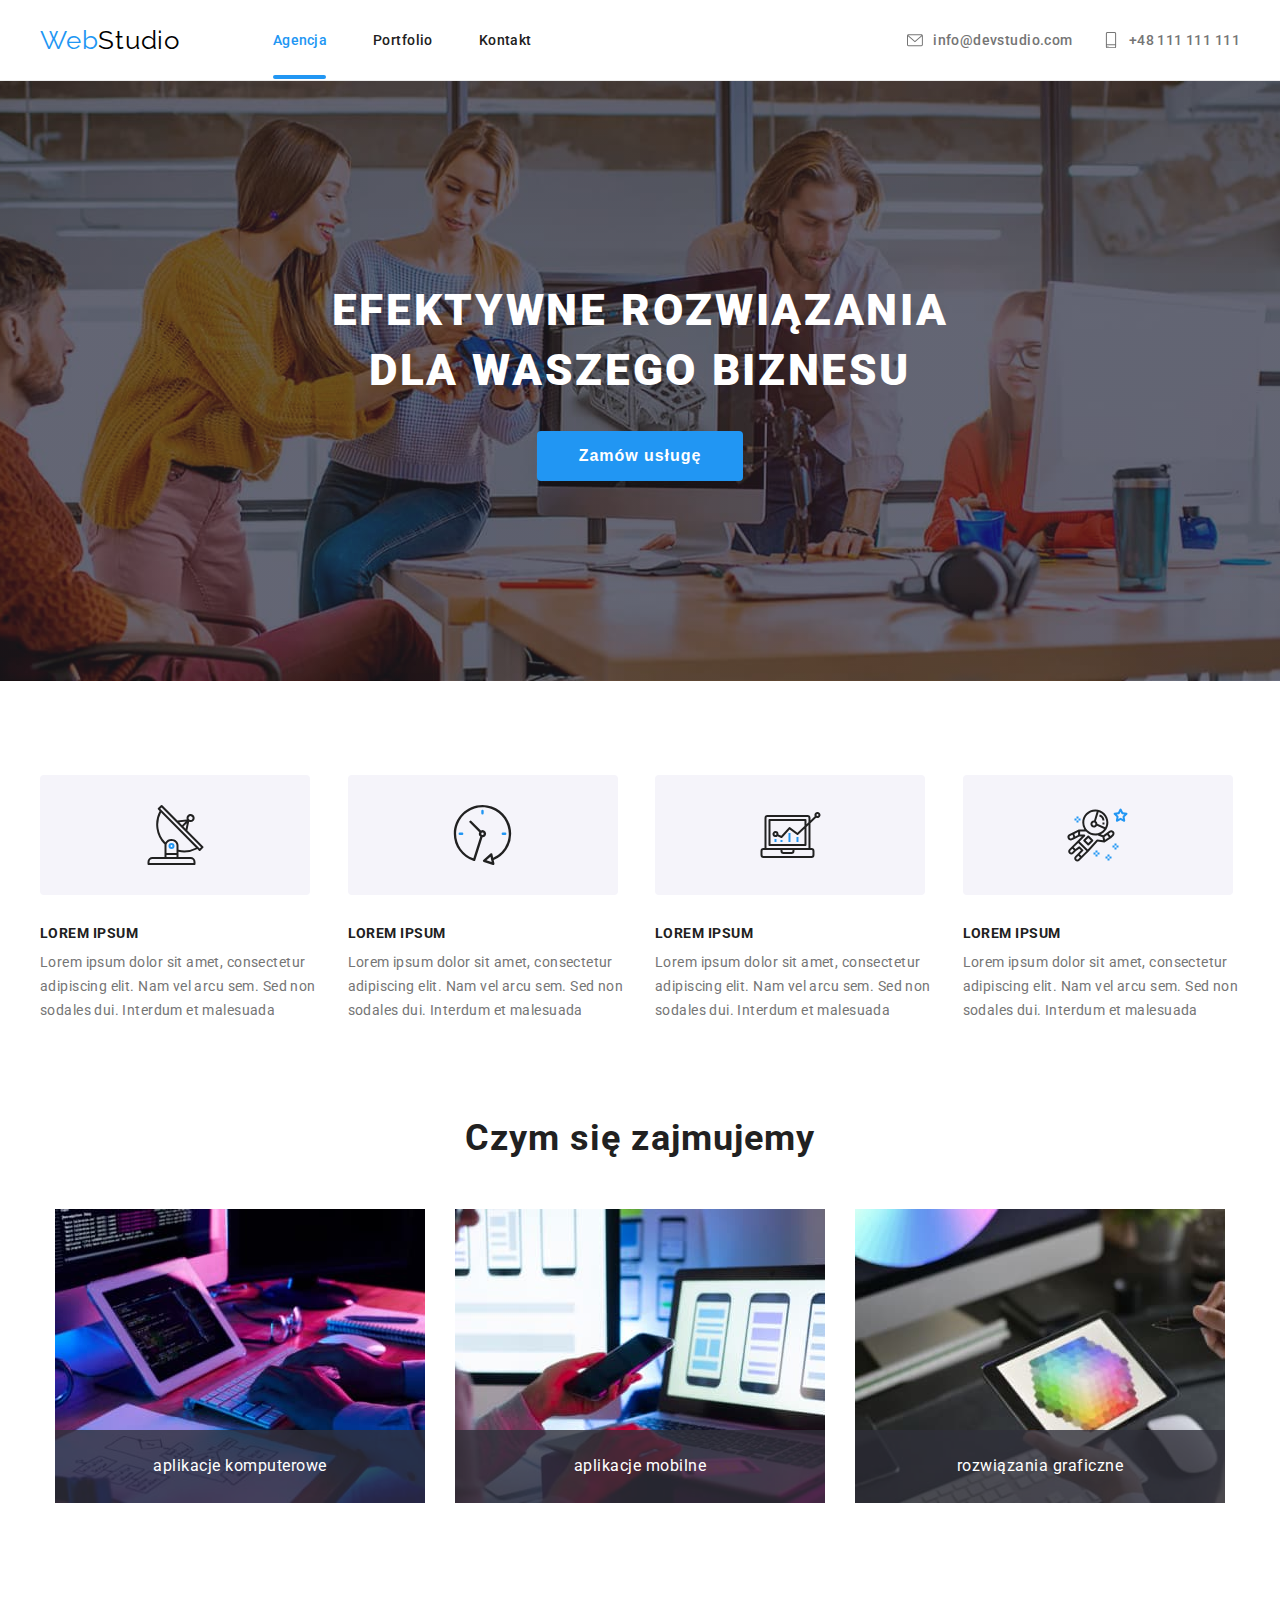
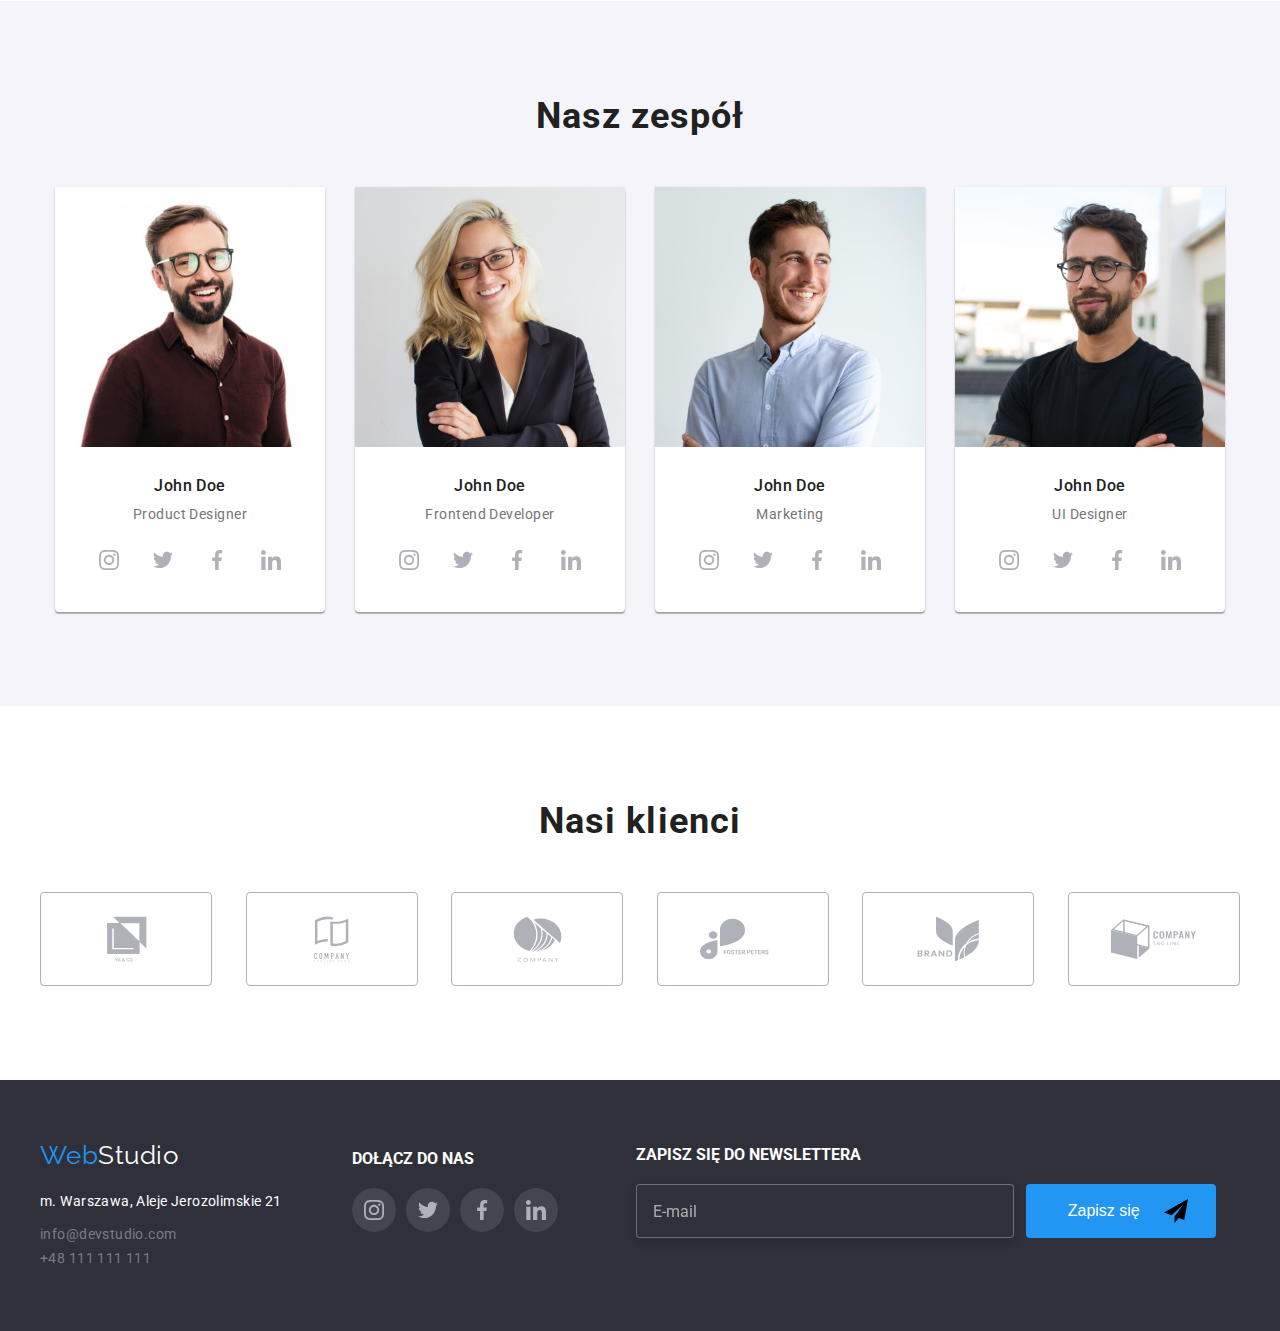
==== index.html @ c921926d "Initial commit" ====
<!DOCTYPE html>
<html lang="en">
  <head>
    <meta charset="UTF-8" />
    <meta http-equiv="X-UA-Compatible" content="IE=edge" />
    <meta name="viewport" content="width=device-width, initial-scale=1.0" />
    <title>hw07-main page</title>
    <link
      rel="stylesheet"
      href="https://cdnjs.cloudflare.com/ajax/libs/modern-normalize/1.1.0/modern-normalize.min.css"
      integrity="sha512-wpPYUAdjBVSE4KJnH1VR1HeZfpl1ub8YT/NKx4PuQ5NmX2tKuGu6U/JRp5y+Y8XG2tV+wKQpNHVUX03MfMFn9Q=="
      crossorigin="anonymous"
      referrerpolicy="no-referrer"
    />
    <link rel="stylesheet" href="./css/styles.css" />
    <link rel="preconnect" href="https://fonts.googleapis.com" />
    <link rel="preconnect" href="https://fonts.gstatic.com" crossorigin />
    <link
      href="https://fonts.googleapis.com/css2?family=Raleway:wght@700&family=Roboto:wght@400;500;700;900&display=swap"
      rel="stylesheet"
    />
  </head>
  <body>
    <header class="page-header">
      <div class="headline container">
        <div class="logo">
          <a class="link-logo" href="./index.html">
            <span class="web">Web</span
            ><span class="studio-header">Studio</span></a
          >
        </div>
        <nav class="menu-nav">
          <ul class="header-nav">
            <li class="item">
              <a class="agency-active" href="agencja">Agencja</a>
            </li>
            <li class="item">
              <a class="portfolio" href="./portfolio.html">Portfolio</a>
            </li>
            <li class="item">
              <a class="contact" href="kontakt">Kontakt</a>
            </li>
          </ul>
        </nav>
        <div class="contacts">
          <ul class="contact-details">
            <li class="contact-header__mail">
              <svg class="contact-icon" width="16" height="12">
                <use href="./images/icons.svg#icon-envelope"></use>
              </svg>
              <a class="mail" href="mailto:info@devstudio.com"
                >info@devstudio.com</a
              >
            </li>
            <li class="contact-header__phone">
              <svg class="contact-icon" width="16" height="12">
                <use href="./images/icons.svg#icon-smartphone"></use>
              </svg>
              <a class="phone" href="tel:+48111111111">+48 111 111 111</a>
            </li>
          </ul>
        </div>
      </div>
    </header>

    <main>
      <section class="main-block">
        <div class="container">
          <h1 class="header-primary">
            EFEKTYWNE ROZWIĄZANIA<br />
            DLA WASZEGO BIZNESU
          </h1>
          <button class="order-button" type="button" data-modal-open>
            Zamów usługę
          </button>
        </div>
      </section>
      <section class="competences">
        <div class="container">
          <ul class="introduction">
            <li>
              <div class="introduction-area">
                <svg class="introduction-icon">
                  <use href="./images/icons.svg#icon-antenna"></use>
                </svg>
              </div>
              <h5 class="header">LOREM IPSUM</h5>
              <p class="description">
                Lorem ipsum dolor sit amet, consectetur adipiscing elit. Nam vel
                arcu sem. Sed non sodales dui. Interdum et malesuada
              </p>
            </li>
            <li>
              <div class="introduction-area">
                <svg class="introduction-icon">
                  <use href="./images/icons.svg#icon-clock"></use>
                </svg>
              </div>
              <h5 class="header">LOREM IPSUM</h5>
              <p class="description">
                Lorem ipsum dolor sit amet, consectetur adipiscing elit. Nam vel
                arcu sem. Sed non sodales dui. Interdum et malesuada
              </p>
            </li>
            <li>
              <div class="introduction-area">
                <svg class="introduction-icon">
                  <use href="./images/icons.svg#icon-diagram"></use>
                </svg>
              </div>
              <h5 class="header">LOREM IPSUM</h5>
              <p class="description">
                Lorem ipsum dolor sit amet, consectetur adipiscing elit. Nam vel
                arcu sem. Sed non sodales dui. Interdum et malesuada
              </p>
            </li>
            <li>
              <div class="introduction-area">
                <svg class="introduction-icon">
                  <use href="./images/icons.svg#icon-astronaut"></use>
                </svg>
              </div>
              <h5 class="header">LOREM IPSUM</h5>
              <p class="description">
                Lorem ipsum dolor sit amet, consectetur adipiscing elit. Nam vel
                arcu sem. Sed non sodales dui. Interdum et malesuada
              </p>
            </li>
          </ul>
        </div>
      </section>
      <section class="work">
        <div class="container">
          <h2 class="header-secondary">Czym się zajmujemy</h2>
          <ul class="work-images">
            <li class="work-card">
              <img
                src="images/designer-work1.jpg"
                width="370"
                height="294"
                alt="Programista pracujący przy swoim biurku"
              />
              <div class="work-label">
                <p class="work-label__text">aplikacje komputerowe</p>
              </div>
            </li>
            <li class="work-card">
              <img
                src="images/designer-work2.jpg"
                width="370"
                height="294"
                alt="Projektant tworzący aplikację mobilną na smartfona"
              />
              <div class="work-label">
                <p class="work-label__text">aplikacje mobilne</p>
              </div>
            </li>
            <li class="work-card">
              <img
                src="images/designer-work3.jpg"
                width="370"
                height="294"
                alt="Twórca projektujący stronę internetową, trzymający w ręku tablet graficzny z wyborem kolorów"
              />
              <div class="work-label">
                <p class="work-label__text">rozwiązania graficzne</p>
              </div>
            </li>
          </ul>
        </div>
      </section>

      <section class="team">
        <div class="container">
          <h2 class="header-secondary">Nasz zespół</h2>
          <ul class="team-review">
            <li class="team-list">
              <img
                class="team-image"
                src="images/team-product-designer1.jpg"
                width="270"
                height="260"
                alt="Uśmiechnięty mężczyzna"
              />
              <div class="team-name">
                <h4 class="desinger-name">John Doe</h4>
                <p class="job-name">Product Designer</p>
                <ul class="team-icons">
                  <li class="team-icon">
                    <a class="team-icon__link" href="#" target="_blank">
                      <svg class="team-icon__item" width="20" height="20">
                        <use href="./images/icons.svg#icon-instagram"></use>
                      </svg>
                    </a>
                  </li>
                  <li class="team-icon">
                    <a class="team-icon__link" href="#" target="_blank">
                      <svg class="team-icon__item" width="20" height="20">
                        <use href="./images/icons.svg#icon-twitter"></use>
                      </svg>
                    </a>
                  </li>
                  <li class="team-icon">
                    <a class="team-icon__link" href="#" target="_blank">
                      <svg class="team-icon__item" width="20" height="20">
                        <use href="./images/icons.svg#icon-facebook"></use>
                      </svg>
                    </a>
                  </li>
                  <li class="team-icon">
                    <a class="team-icon__link" href="#" target="_blank">
                      <svg class="team-icon__item" width="20" height="20">
                        <use href="./images/icons.svg#icon-linkedin"></use>
                      </svg>
                    </a>
                  </li>
                </ul>
              </div>
            </li>
            <li class="team-list">
              <img
                class="team-image"
                src="images/team-product-designer2.jpg"
                width="270"
                height="260"
                alt="Uśmiechnięta kobieta"
              />
              <div class="team-name">
                <h4 class="desinger-name">John Doe</h4>
                <p class="job-name">Frontend Developer</p>
                <ul class="team-icons">
                  <li class="team-icon">
                    <a class="team-icon__link" href="#" target="_blank">
                      <svg class="team-icon__item" width="20" height="20">
                        <use href="./images/icons.svg#icon-instagram"></use>
                      </svg>
                    </a>
                  </li>
                  <li class="team-icon">
                    <a class="team-icon__link" href="#" target="_blank">
                      <svg class="team-icon__item" width="20" height="20">
                        <use href="./images/icons.svg#icon-twitter"></use>
                      </svg>
                    </a>
                  </li>
                  <li class="team-icon">
                    <a class="team-icon__link" href="#" target="_blank">
                      <svg class="team-icon__item" width="20" height="20">
                        <use href="./images/icons.svg#icon-facebook"></use>
                      </svg>
                    </a>
                  </li>
                  <li class="team-icon">
                    <a class="team-icon__link" href="#" target="_blank">
                      <svg class="team-icon__item" width="20" height="20">
                        <use href="./images/icons.svg#icon-linkedin"></use>
                      </svg>
                    </a>
                  </li>
                </ul>
              </div>
            </li>
            <li class="team-list">
              <img
                class="team-image"
                src="images/team-product-designer3.jpg"
                width="270"
                height="260"
                alt="Uśmiechnięty mężczyzna patrzący w bok"
              />
              <div class="team-name">
                <h4 class="desinger-name">John Doe</h4>
                <p class="job-name">Marketing</p>
                <ul class="team-icons">
                  <li class="team-icon">
                    <a class="team-icon__link" href="#" target="_blank">
                      <svg class="team-icon__item" width="20" height="20">
                        <use href="./images/icons.svg#icon-instagram"></use>
                      </svg>
                    </a>
                  </li>
                  <li class="team-icon">
                    <a class="team-icon__link" href="#" target="_blank">
                      <svg class="team-icon__item" width="20" height="20">
                        <use href="./images/icons.svg#icon-twitter"></use>
                      </svg>
                    </a>
                  </li>
                  <li class="team-icon">
                    <a class="team-icon__link" href="#" target="_blank">
                      <svg class="team-icon__item" width="20" height="20">
                        <use href="./images/icons.svg#icon-facebook"></use>
                      </svg>
                    </a>
                  </li>
                  <li class="team-icon">
                    <a class="team-icon__link" href="#" target="_blank">
                      <svg class="team-icon__item" width="20" height="20">
                        <use href="./images/icons.svg#icon-linkedin"></use>
                      </svg>
                    </a>
                  </li>
                </ul>
              </div>
            </li>
            <li class="team-list">
              <img
                class="team-image"
                src="images/team-product-designer4.jpg"
                width="270"
                height="260"
                alt="Mężczyzna z lekkim grymasem uśmiechu"
              />
              <div class="team-name">
                <h4 class="desinger-name">John Doe</h4>
                <p class="job-name">UI Designer</p>
                <ul class="team-icons">
                  <li class="team-icon">
                    <a class="team-icon__link" href="#" target="_blank">
                      <svg class="team-icon__item" width="20" height="20">
                        <use href="./images/icons.svg#icon-instagram"></use>
                      </svg>
                    </a>
                  </li>
                  <li class="team-icon">
                    <a class="team-icon__link" href="#" target="_blank">
                      <svg class="team-icon__item" width="20" height="20">
                        <use href="./images/icons.svg#icon-twitter"></use>
                      </svg>
                    </a>
                  </li>
                  <li class="team-icon">
                    <a class="team-icon__link" href="#" target="_blank">
                      <svg class="team-icon__item" width="20" height="20">
                        <use href="./images/icons.svg#icon-facebook"></use>
                      </svg>
                    </a>
                  </li>
                  <li class="team-icon">
                    <a class="team-icon__link" href="#" target="_blank">
                      <svg class="team-icon__item" width="20" height="20">
                        <use href="./images/icons.svg#icon-linkedin"></use>
                      </svg>
                    </a>
                  </li>
                </ul>
              </div>
            </li>
          </ul>
        </div>
      </section>
      <!--our customers-->
      <section class="customers">
        <div class="container">
          <h2 class="header-secondary">Nasi klienci</h2>
          <ul class="customers-list">
            <li class="customers-item">
              <a class="customers-logo" href="#">
                <svg class="customers-icon">
                  <use href="./images/icons.svg#icon-logo-yaco"></use>
                </svg>
              </a>
            </li>
            <li class="customers-item">
              <a class="customers-logo" href="#">
                <svg class="customers-icon">
                  <use href="./images/icons.svg#icon-logo-company"></use>
                </svg>
              </a>
            </li>
            <li class="customers-item">
              <a class="customers-logo" href="#">
                <svg class="customers-icon">
                  <use href="./images/icons.svg#icon-logo-company2"></use>
                </svg>
              </a>
            </li>
            <li class="customers-item">
              <a class="customers-logo" href="#">
                <svg class="customers-icon">
                  <use href="./images/icons.svg#icon-logo-foster-peters"></use>
                </svg>
              </a>
            </li>
            <li class="customers-item">
              <a class="customers-logo" href="#">
                <svg class="customers-icon">
                  <use href="./images/icons.svg#icon-logo-brand"></use>
                </svg>
              </a>
            </li>
            <li class="customers-item">
              <a class="customers-logo" href="#">
                <svg class="customers-icon">
                  <use
                    href="./images/icons.svg#icon-logo-company-tagline"
                  ></use>
                </svg>
              </a>
            </li>
          </ul>
        </div>
      </section>
    </main>

    <footer>
      <div class="footer-block">
        <div class="footer-contact container">
          <div class="footer-info">
            <a class="link-logo" href="index.html">
              <span class="web">Web</span
              ><span class="studio-footer">Studio</span>
            </a>
            <address>
              <p class="address-street">m. Warszawa, Aleje Jerozolimskie 21</p>
              <ul class="address-footer">
                <li>
                  <a class="address-mail" href="mailto:info@devstudio.com"
                    >info@devstudio.com</a
                  >
                </li>
                <li>
                  <a class="address-phone" href="tel:+48111111111"
                    >+48 111 111 111</a
                  >
                </li>
              </ul>
            </address>
          </div>
          <div class="footer-media">
            <h4 class="footer-media__title">dołącz do nas</h4>
            <ul class="footer-icons">
              <li class="footer-icon">
                <a class="footer-icon__link" href="#" target="_blank">
                  <svg class="footer-icon__item" width="20" height="20">
                    <use href="./images/icons.svg#icon-instagram"></use>
                  </svg>
                </a>
              </li>
              <li class="footer-icon">
                <a class="footer-icon__link" href="#" target="_blank">
                  <svg class="footer-icon__item" width="20" height="20">
                    <use href="./images/icons.svg#icon-twitter"></use>
                  </svg>
                </a>
              </li>
              <li class="footer-icon">
                <a class="footer-icon__link" href="#" target="_blank">
                  <svg class="footer-icon__item" width="20" height="20">
                    <use href="./images/icons.svg#icon-facebook"></use>
                  </svg>
                </a>
              </li>
              <li class="footer-icon">
                <a class="footer-icon__link" href="#" target="_blank">
                  <svg class="footer-icon__item" width="20" height="20">
                    <use href="./images/icons.svg#icon-linkedin"></use>
                  </svg>
                </a>
              </li>
            </ul>
          </div>
          <div class="footer-news">
            <h4 class="footer-news__title">zapisz się do newslettera</h4>
            <form class="footer-news__form" method="GET" name="signupForm">
              <!-- <label> -->
              <input
                class="footer-news__input"
                type="email"
                name="email"
                placeholder="E-mail"
              />
              <!-- </label> -->
              <button class="footer-button" type="submit">
                Zapisz się
                <svg class="footer-send__icon" width="24" height="24">
                  <use href="./images/icons.svg#icon-send"></use>
                </svg>
              </button>
            </form>
          </div>
        </div>
      </div>
    </footer>
    <div class="backdrop is-hidden" data-modal>
      <div class="modal">
        <h4 class="modal-title">Zostaw swoje dane w formularzu poniżej</h4>
        <button class="close-window" type="button" data-modal-close>
          <svg width="17" height="17">
            <use href="./images/icons.svg#icon-close"></use>
          </svg>
        </button> 
        <form class="modal-form" method="GET" name="contactForm">
          <ul class="modal-windows">
            <li class="modal-window">
              <label class="modal-label" for="user-name">Imię</label>
              <input
                class="modal-input"
                type="text"
                name="username"
                id="user-name"
              />
              <svg class="modal-icon" width="18" height="18">
                <use href="./images/icons.svg#icon-person-black"></use>
              </svg>
            </li>

            <li class="modal-window">
              <label class="modal-label" for="user-phone">Telefon</label>
              <input
                class="modal-input"
                type="phone"
                name="phone"
                id="user-phone"
              />
              <svg class="modal-icon" width="18" height="18">
                <use href="./images/icons.svg#icon-phone-black"></use>
              </svg>
            </li>

            <li class="modal-window">
              <label class="modal-label" for="user-email">Email</label>
              <input
                class="modal-input"
                type="email"
                name="email"
                id="user-email"
              />
              <svg class="modal-icon" width="18" height="18">
                <use href="./images/icons.svg#icon-email-black"></use>
              </svg>
            </li>

            <li class="modal-window">
              <label class="modal-label" for="user-feedback">Komentarz</label>
              <textarea
              class="modal-textarea"
                name="feedback"
                placeholder="Wprowadź tekst"
              ></textarea>
            </li>
            <li class="modal-window">
              <label class="modal-label__choice" for="confirm">Oświadczam iż akceptuję
                <a class="modal-label__link" href="#" target="_blank">Regulamin</a>
                i <a class="modal-label__link" href="#" target="_blank">Politykę prywatności</a>
              <svg class="modal-icon" width="11" height="8">
               <use href="./images/icons.svg#icon-checkbox"></use>
             </svg>
             <input
               class="modal-input__choice"
               type="checkbox"
               name="confirm"
               id="confirm"
               value="accepted"
             />
              </label>
            </li>
          </ul>
            <button class="modal-button" type="submit">Wyślij</button>
        </form>
      </div>
    </div>
    <script src="./js/modal.js"></script>
  </body>
</html>
---- css/styles.css ----
:root {
  --primary-color: #757575;
  --secondary-color: #212121;
  --blue-font-color: #2196f3;
  --white-joint-color: #ffffff;
  --footer-color: #ffffff60;
  --footer-icon: #ffffff10;
  --black-font-color: #000;
  --buttons-portfolio-color: #ffffff25;
  --background-block-color: #2f303a;
  --background-team-color: #f5f4fa;
  --border-header-color: #ececec;
  --border-card-color: #eeeeee;
  --area-color: #f5f4fa;
  --customers-color: #afb1b8;
}

body {
  font-family: "Roboto", sans-serif;
  margin: 0 auto;
}
body,
.mail,
.phone {
  color: var(--primary-color);
}
.agency,
.portfolio,
.contact {
  color: var(--secondary-color);
}

.agency-active {
  color: var(--blue-font-color);
  text-decoration: none;
}

.portfolio-active {
  color: var(--blue-font-color);
  text-decoration: none;
}

.agency:hover,
.agency:focus,
.portfolio:hover,
.portfolio:focus,
.contact:hover,
.contact:focus,
.mail:hover,
.mail:focus,
.phone:hover,
.phone:focus,
.address-mail:hover,
.address-mail:focus,
.address-phone:hover,
.address-phone:focus {
  color: var(--blue-font-color);
  transition: color 250ms cubic-bezier(0.4, 0, 0.2, 1);
}

.mail,
.phone,
.agency,
.portfolio,
.contact,
.address-mail,
.address-phone,
.link-logo {
  text-decoration: none;
  letter-spacing: 0.03em;
}
.address-mail,
.address-phone {
  color: var(--footer-color);
}
.address-mail {
  margin-bottom: 9px;
}
.header-primary {
  font-weight: 900;
  font-size: 44px;
  line-height: 1.36;
  text-align: center;
  margin-bottom: 30px;
  letter-spacing: 0.06em;
  color: var(--white-joint-color);
}
.header-secondary {
  font-weight: 700;
  font-size: 36px;
  line-height: 1.17;
  text-align: center;
  margin-bottom: 50px;
  letter-spacing: 0.03em;
  color: var(--secondary-color);
}
.header {
  font-weight: 700;
  font-size: 14px;
  line-height: 1.17;
  list-style: none;
  color: var(--secondary-color);
}
.web {
  font-family: "Raleway", sans-serif;
  font-size: 26px;
  letter-spacing: 0.03em;
  color: var(--blue-font-color);
}
.studio-header {
  font-family: "Raleway", sans-serif;
  font-size: 26px;
  letter-spacing: 0.03em;
  color: var(--black-font-color);
}
.studio-footer {
  font-family: "Raleway", sans-serif;
  font-size: 26px;
  color: var(--white-joint-color);
}
.header-nav {
  display: flex;
  align-items: center;
  font-weight: 500;
  font-size: 14px;
  letter-spacing: 0.02em;
  line-height: 1.17;
  list-style: none;
}
.contact-details {
  font-weight: 500;
  font-size: 14px;
  letter-spacing: 0.02em;
  line-height: 1.17;
  list-style: none;
}
.description {
  font-size: 14px;
  line-height: 1.71;
  letter-spacing: 0.03em;
}
.job-name {
  font-size: 14px;
  line-height: 1.17;
}
.project-name {
  font-size: 16px;
  line-height: 1.87;
  letter-spacing: 0.03em;
}
.project-title {
  font-weight: 700;
  font-size: 18px;
  line-height: 2;
  letter-spacing: 0.06em;
  margin-bottom: 4px;
  color: var(--secondary-color);
}
.desinger-name {
  font-weight: 500;
  font-size: 16px;
  line-height: 1.17;
  color: var(--secondary-color);
}
.main-block {
  display: flex;
  text-align: center;
  padding: 200px 0;
  background-color: var(--background-block-color);
  background-image: linear-gradient(
      rgba(47, 48, 58, 0.4) 0%,
      rgba(47, 48, 58, 0.4) 50%
    ),
    url(../images/designers-in-the-office.jpg);
  background-position: center;
  background-size: cover;
  background-repeat: no-repeat;
  max-width: 1600px;
  margin: 0 auto;
}
.footer-block {
  padding-top: 60px;
  padding-bottom: 60px;
  background-color: var(--background-block-color);
}
.address-footer {
  font-style: normal;
  font-size: 14px;
  line-height: 1.71;
  letter-spacing: 0.03em;
  text-align: left;
  list-style: none;
}
.address-street {
  font-style: normal;
  font-size: 14px;
  line-height: 1.71;
  text-align: left;
  margin-top: 20px;
  margin-bottom: 9px;
  letter-spacing: 0.03em;
  color: var(--white-joint-color);
}
.order-button {
  background-color: var(--blue-font-color);
  color: var(--white-joint-color);
  cursor: pointer;
  font-weight: 700;
  font-size: 16px;
  line-height: 1.87;
  letter-spacing: 0.06em;
  border: 0;
  border-radius: 4px;
  padding: 10px 41.5px;
}
.switch {
  letter-spacing: 0.03em;
  border: 0;
  border-radius: 4px;
  padding: 6px 22px;
  color: var(--buttons-portfolio-color);
  cursor: pointer;
}
.switch:hover {
  background-color: var(--blue-font-color);
  color: var(--white-joint-color);
  box-shadow: 0px 1px 3px rgba(0, 0, 0, 0.12), 0px 1px 1px rgba(0, 0, 0, 0.14),
    0px 2px 1px rgba(0, 0, 0, 0.2);
  border-radius: 0px 0px 4px 4px;
  transition: background-color 250ms cubic-bezier(0.4, 0, 0.2, 1),
    color 250ms cubic-bezier(0.4, 0, 0.2, 1),
    box-shadow 250ms cubic-bezier(0.4, 0, 0.2, 1);
}
.switch {
  font-family: "Roboto", sans-serif;
  color: var(--secondary-color);
  font-weight: 500;
  font-size: 16px;
  line-height: 1.62;
  text-align: center;
  border: 0;
}
.buttons-list {
  list-style: none;
  display: flex;
  gap: 8px;
}
ul {
  list-style: none;
  margin: 0;
  padding: 0;
}
.introduction {
  display: flex;
  padding: 0;
  margin: 0;
  list-style: none;
  letter-spacing: 0.03em;
  gap: 30px;
}
.container {
  max-width: 1200px;
  margin: 0 auto;
  align-items: center;
}

.main__container {
  max-width: 1200px;
  align-items: center;
  margin: 0 auto;
}

p,
h1,
h2,
h3,
h4,
h5 {
  margin: 0;
  padding: 0;
}

.contact-details {
  display: flex;
  margin: 0;
  padding: 0;
}
.menu-nav .item:not(:last-child) {
  margin-right: 46px;
}

.contacts .item:not(:last-child) {
  margin-right: 30px;
}

.page-header {
  height: 80px;
  border-bottom: 1px solid;
  border-color: var(--border-header-color);
}

.menu-nav {
  display: flex;
  flex: 1;
  align-items: center;
  margin-left: 93px;
}

.contacts {
  display: flex;
}

section {
  padding: 94px 0;
}

.work-images {
  display: flex;
  justify-content: center;
  gap: 30px;
}

.team-review {
  display: flex;
  justify-content: center;
  letter-spacing: 0.03em;
  gap: 30px;
}

.team-list {
  text-align: center;
  box-shadow: 0px 1px 3px rgba(0, 0, 0, 0.12), 0px 1px 1px rgba(0, 0, 0, 0.14),
    0px 2px 1px rgba(0, 0, 0, 0.2);
  border-radius: 0px 0px 4px 4px;
  background-color: var(--white-joint-color);
}

.headline {
  display: flex;
  justify-content: space-between;
  align-items: center;
  height: 100%;
}
.team {
  background-color: var(--background-team-color);
}
.team-name {
  padding: 30px 0;
}

.desinger-name {
  margin-bottom: 10px;
}

.competences {
  padding-bottom: 0;
}

.header {
  margin-bottom: 10px;
}

.team-image {
  display: block;
}

.main-buttons {
  display: flex;
  padding-bottom: 0;
}

.cards-set {
  display: flex;
  flex-wrap: wrap;
  justify-content: center;
  gap: 30px;
}

.card-range {
  position: relative;
  overflow: hidden;
  background-color: var(--white-joint-color);
}

.card-range:hover,
.card-range:focus {
  box-shadow: 0px 1px 3px rgba(0, 0, 0, 0.12), 0px 1px 1px rgba(0, 0, 0, 0.14),
    0px 2px 1px rgba(0, 0, 0, 0.2);
  border-radius: 0px 0px 4px 4px;
  cursor: pointer;
  transition: box-shadow 250ms cubic-bezier(0.4, 0, 0.2, 1);
}

.card-image {
  display: block;
}

.cards {
  padding-top: 50px;
}

.card-item {
  border-left: 1px solid;
  border-bottom: 1px solid;
  border-right: 1px solid;
  padding: 20px 24px 20px 24px;
  border-color: var(--border-card-color);
  background-color: var(--white-joint-color);
  position: relative;
  overflow: hidden;
}

.contact-icon {
  display: flex;
  margin-right: 10px;
  height: 100%;
}
.contact-header__mail:hover,
.contact-header__mail:focus,
.contact-header__phone:hover,
.contact-header__phone:focus {
  --color3: var(--blue-font-color);
  fill: var(--color3);
  cursor: pointer;
  transition: fill 250ms cubic-bezier(0.4, 0, 0.2, 1);
}

.contact-header__mail:hover > .mail,
.contact-header__mail:focus > .mail,
.contact-header__phone:hover > .phone,
.contact-header__phone:focus > .phone {
  color: var(--blue-font-color);
  transition: color 250ms cubic-bezier(0.4, 0, 0.2, 1);
}

.contact-header__mail > .contact-icon:hover {
  --color3: var(--blue-font-color);
  fill: var(--color3);
  transition: fill 250ms cubic-bezier(0.4, 0, 0.2, 1);
}

.contact-header__mail {
  display: flex;
  margin-right: 30px;
  height: 100%;
}

.contact-header__phone {
  display: flex;
  margin-right: 0;
  height: 100%;
}

.contact-details .item:not(:last-child) {
  margin-right: 30px;
}

.team-icons {
  display: flex;
  justify-content: center;
  margin-top: 16px;
}

.team-icon:not(:last-child) {
  margin-right: 10px;
}

.team-icon__link {
  width: 44px;
  height: 44px;
  display: flex;
  justify-content: center;
  align-items: center;
  transition: fill 250ms;
  transition: background-color 250ms;
  transition-timing-function: cubic-bezier(0.4, 0, 0.2, 1);
  border-radius: 50%;
}

.team-icon__link:hover,
.team-icon__link:focus {
  background-color: var(--blue-font-color);
  --color5: var(--white-joint-color);
  fill: var(--color5);
  transition: fill 250ms;
  transition: background-color 250ms;
  transition-timing-function: cubic-bezier(0.4, 0, 0.2, 1);
}

/* footer */

.footer-icons {
  display: flex;
  margin-bottom: 30px;
}

.footer-icon:not(:last-child) {
  margin-right: 10px;
}

.footer-icon__link {
  width: 44px;
  height: 44px;
  display: flex;
  justify-content: center;
  align-items: center;
  transition: fill 2250ms;
  transition: background-color 250ms;
  transition-timing-function: cubic-bezier(0.4, 0, 0.2, 1);
  border-radius: 50%;
  background: rgba(255, 255, 255, 0.1);
}

.footer-icon__link:hover,
.footer-icon__link:focus {
  background-color: var(--blue-font-color);
  --color5: var(--white-joint-color);
  fill: var(--color5);
  transition: background-color 250ms;
  transition-timing-function: cubic-bezier(0.4, 0, 0.2, 1);
}

.footer-media {
  display: flex;
  margin-left: 70px;
  flex-direction: column;
}

.footer-contact {
  display: flex;
}

.footer-media__title {
  color: var(--white-joint-color);
  text-transform: uppercase;
  margin-bottom: 20px;
}

.footer-info {
  display: inline-block;
}

.footer-news {
  display: flex;
  margin-left: 78px;
  margin-bottom: 20px;
  flex-direction: column;
}

.footer-news__title {
  color: var(--white-joint-color);
  text-transform: uppercase;
  margin-bottom: 20px;
}

.footer-button {
  display: inline-flex;
  align-items: center;
  padding: 10px 28px 10px 42px;
  margin-left: 12px;
  background-color: var(--blue-font-color);
  border-radius: 4px;
  border: 0;
  color: var(--white-joint-color);
  font-size: 16px;
  line-height: 1.87;
  cursor: pointer;
}

.footer-send__icon {
  margin-left: 24px;
}

.footer-news__input {
  width: 358px;
  height: 50px;
  padding-left: 16px;
  border-radius: 4px;
  border: 1px solid rgba(255, 255, 255, 0.3);
  background-color: var(--background-block-color);
  color: rgba(255, 255, 255, 0.6);
  filter: drop-shadow(0px 4px 4px rgba(0, 0, 0, 0.15));
}

.footer-news__input::placeholder {
  color: rgba(255, 255, 255, 0.6);
  font-size: 16px;
  line-height: 1.25;
  background-color: var(--bg-footer);
}

.footer-news__form {
  display: flex;
  margin-bottom: 8px;
}

.introduction-area {
  width: 270px;
  height: 120px;
  background-color: var(--area-color);
  border-radius: 4px;
  margin-bottom: 30px;
  margin-right: 0;
  position: relative;
}

.introduction-icon {
  display: block;
  height: 50%;
  width: 50%;
  position: absolute;
  top: 0;
  right: 0;
  bottom: 0;
  left: 0;
  margin: auto;
}

.customers-logo {
  display: flex;
  height: 92px;
  width: 170px;
  --color: var(--customers-color);
  fill: var(--color);
  border: 1px solid #afb1b8;
  border-radius: 4px;
  transition: 250ms;
  transition-timing-function: cubic-bezier(0.4, 0, 0.2, 1);
}

.customers-logo:hover,
.customers-logo:focus {
  border: 1px solid;
  border-color: var(--blue-font-color);
  cursor: pointer;
  --color: var(--blue-font-color);
  transition: 250ms;
  transition-timing-function: cubic-bezier(0.4, 0, 0.2, 1);
}

.customers-icon {
  width: 50%;
  height: 50%;
  position: relative;
  top: 0;
  right: 0;
  bottom: 0;
  left: 0;
  margin: auto;
}

.customers-list {
  display: flex;
  justify-content: space-between;
  margin: 0;
  padding: 0;
  list-style-type: none;
}

.modal {
  top: 50%;
  left: 50%;
  width: 528px;
  height: 581px;
  background-color: var(--white-joint-color);
  position: absolute;
  transition-property: visibility, opacity, transform;
  transform: translateX(-50%) translateY(-50%);
  opacity: 1;
  /* visibility: visible; */
  display: block;
  box-shadow: 0px 1px 3px rgba(0, 0, 0, 0.12), 0px 1px 1px rgba(0, 0, 0, 0.14),
    0px 2px 1px rgba(0, 0, 0, 0.2);
  border-radius: 4px;
  transition: opacity 250ms cubic-bezier(0.4, 0, 0.2, 1),
    visibility 250ms cubic-bezier(0.4, 0, 0.2, 1);
}

.is-hidden {
  pointer-events: none;
  visibility: hidden;
  opacity: 0;
}
.close-window {
  position: absolute;
  top: 8px;
  right: 8px;
  width: 30px;
  height: 30px;
  background-color: var(--white-joint-color);
  border: 1px solid rgba(0, 0, 0, 0.1);
  border-radius: 50%;
  cursor: pointer;
  display: flex;
  justify-content: center;
  align-items: center;
}

.backdrop {
  position: fixed;
  left: 0;
  top: 0;
  display: flex;
  width: 100%;
  height: 100%;
  background-color: rgba(0, 0, 0, 0.2);
  transition-duration: 500ms;
}

.modal-title {
  color: var(--black-font-color);
  font-size: 20px;
  line-height: 1.17;
  text-align: center;
  letter-spacing: 0.03em;
  margin-top: 40px;
  margin-bottom: 12px;
}

.modal-form {
  margin: 0 40px;
}

input,
textarea {
  font-family: inherit;
  font-size: inherit;
}

.modal-label {
  font-size: 12px;
  line-height: 1.17;

  margin-bottom: 4px;
}

.modal-input {
  height: 40px;
  padding-left: 40px;
  border: 1px solid rgba(33, 33, 33, 0.2);
  border-radius: 4px;
  margin-bottom: 10px;
}

.modal-textarea {
  height: 120px;
  resize: none;
  margin-bottom: 20px;
  padding: 12px 16px;
  --color-border: rgba(33, 33, 33, 0.2);
  border-radius: 4px;
  border: 1px solid var(--color-border);
}

.modal-textarea::placeholder {
  --color: rgba(117, 117, 117, 0.5);
  color: var(--color);
  font-size: 12px;
  line-height: 1.17;
}

.modal-label__choice::before {
  display: block;
  content: "";
  width: 16px;
  height: 15px;
  border: 2px solid var(--secondary-color);
  border-radius: 2px;
  position: absolute;
  left: -20px;

  cursor: pointer;
}

.modal-label__choice {
  position: relative;
  cursor: pointer;
  font-family: var(--primary-fonts);
  color: var(--primary-color);
  letter-spacing: 0.03em;
  font-size: 14px;
  margin-left: 7px;
}

.modal-input__choice:checked + .modal-label__choice::before {
  background-color: var(--blue-font-color);
  border-color: var(--blue-font-color);
}

.modal-label__link {
  display: inline-block;
  color: var(--blue-font-color);
}

.modal-button {
  position: absolute;
  padding: 10px 76px;
  left: 164px;
  bottom: 40px;
  background-color: var(--blue-font-color);
  border-radius: 4px;
  border: 0;
  color: var(--white-joint-color);
  font-size: 16px;
  line-height: 1.87;
  cursor: pointer;
  filter: drop-shadow(0px 4px 4px rgba(0, 0, 0, 0.25));
}

.modal-window:nth-child(1) .modal-icon,
.modal-window:nth-child(2) .modal-icon,
.modal-window:nth-child(3) .modal-icon {
  position: absolute;
  top: 28px;
  left: 13px;
}

.modal-window:nth-child(4) {
  margin-bottom: 10px;
}

.modal-input:focus-within,
.modal-textarea:focus-within {
  outline: 1px solid var(--blue-font-color);
  transition: outline 250ms cubic-bezier(0.4, 0, 0.2, 1);
}

.modal-input:focus-within + .modal-icon {
  fill: var(--blue-font-color);
  transition: outline 250ms cubic-bezier(0.4, 0, 0.2, 1);
}

.modal-input__choice {
  position: absolute;
  left: -20px;
  bottom: 1px;
  cursor: pointer;
  width: 17px;
  height: 16px;
  border-radius: 2px;
  --color1: var(--blue-font-color);
  fill: var(--color1);
}

.modal-window:nth-child(5) {
  flex-direction: row;
  justify-content: center;
}

.modal-window:nth-child(5) .modal-icon {
  position: absolute;
  top: 2px;
  left: -18px;
}

.modal-window {
  display: flex;
  flex-direction: column;
  position: relative;
}

.work-card {
  position: relative;
}

.work-label__text {
  color: var(--white-joint-color);
  text-transform: none;
  letter-spacing: 0.03em;
  line-height: 1.17;
  padding: 27px 0;
}

.work-label {
  width: 100%;
  background-color: rgba(47, 48, 58, 0.8);
  text-align: center;
  position: absolute;
  bottom: 4px;
}

.agency-active::after {
  display: block;
  content: "";
  width: 53px;
  height: 4px;
  position: absolute;
  top: 75px;
  background-color: var(--blue-font-color);
  border-radius: 2px;
}

.agency:hover::after {
  display: block;
  content: "";
  width: 53px;
  height: 4px;
  position: absolute;
  top: 75px;
  background-color: var(--blue-font-color);
  border-radius: 2px;
  transition: background-color 250ms cubic-bezier(0.4, 0, 0.2, 1);
}

.portfolio-active::after {
  display: block;
  content: "";
  width: 53px;
  height: 4px;
  position: absolute;
  top: 75px;
  background-color: var(--blue-font-color);
  border-radius: 2px;
}

.portfolio:hover::after {
  display: block;
  content: "";
  width: 53px;
  height: 4px;
  position: absolute;
  top: 75px;
  background-color: var(--blue-font-color);
  border-radius: 2px;
  transition: background-color 250ms cubic-bezier(0.4, 0, 0.2, 1);
}

.contact:hover::after {
  display: block;
  content: "";
  width: 53px;
  height: 4px;
  position: absolute;
  top: 75px;
  background-color: var(--blue-font-color);
  border-radius: 2px;
  transition: background-color 250ms cubic-bezier(0.4, 0, 0.2, 1);
}

.card-portfolio-overlay {
  display: block;
  width: 100%;
  height: 294px;
  top: 0;
  left: 0;
  position: absolute;
  padding: 49px 24px 49px 45px;
  background-color: rgba(33, 150, 243, 0.9);
  transform: translateY(100%);
  transition: transform 250ms cubic-bezier(0.4, 0, 0.2, 1);
}

.card-range:hover .card-portfolio-overlay,
.card-portfolio-overlay:focus {
  transform: translateY(0);
  visibility: visible;
}

.card-portfolio-text {
  font-size: 18px;
  line-height: 1.55;
  letter-spacing: 0.03em;
  color: #ffffff;
}
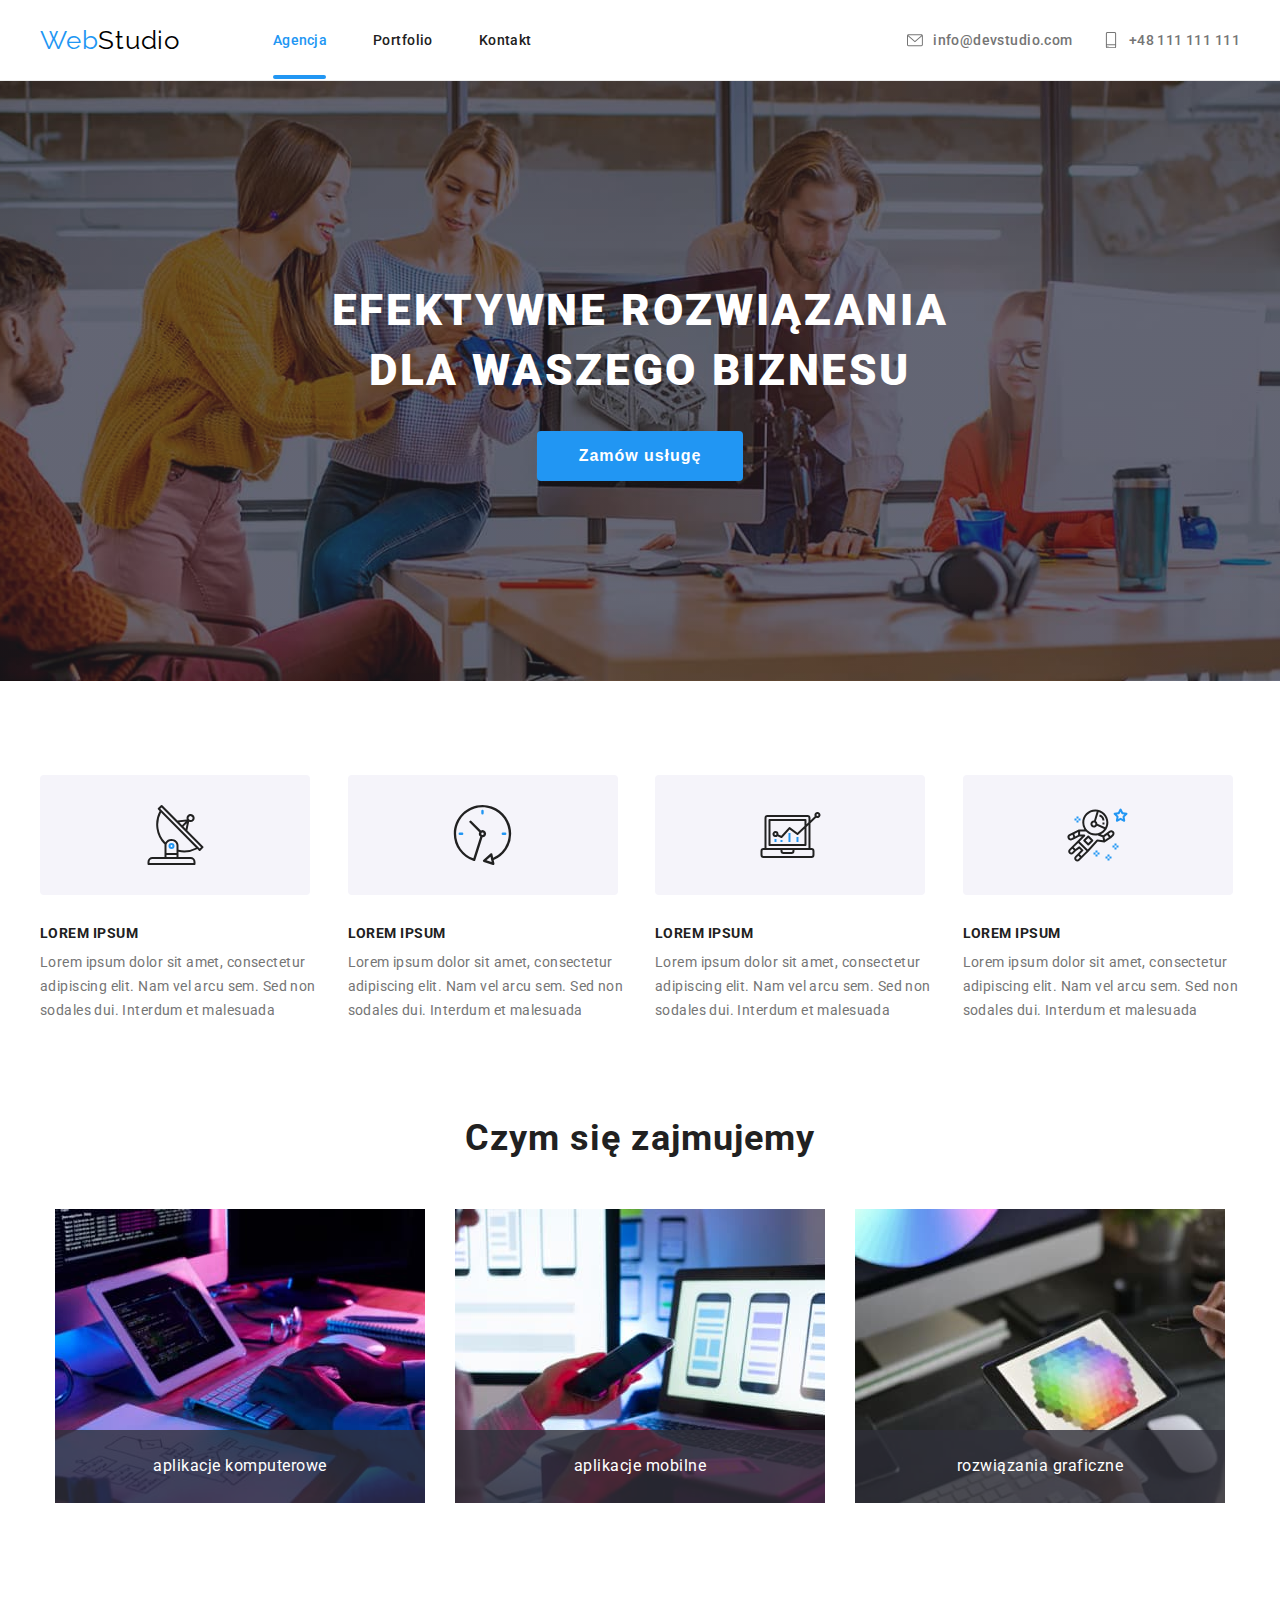
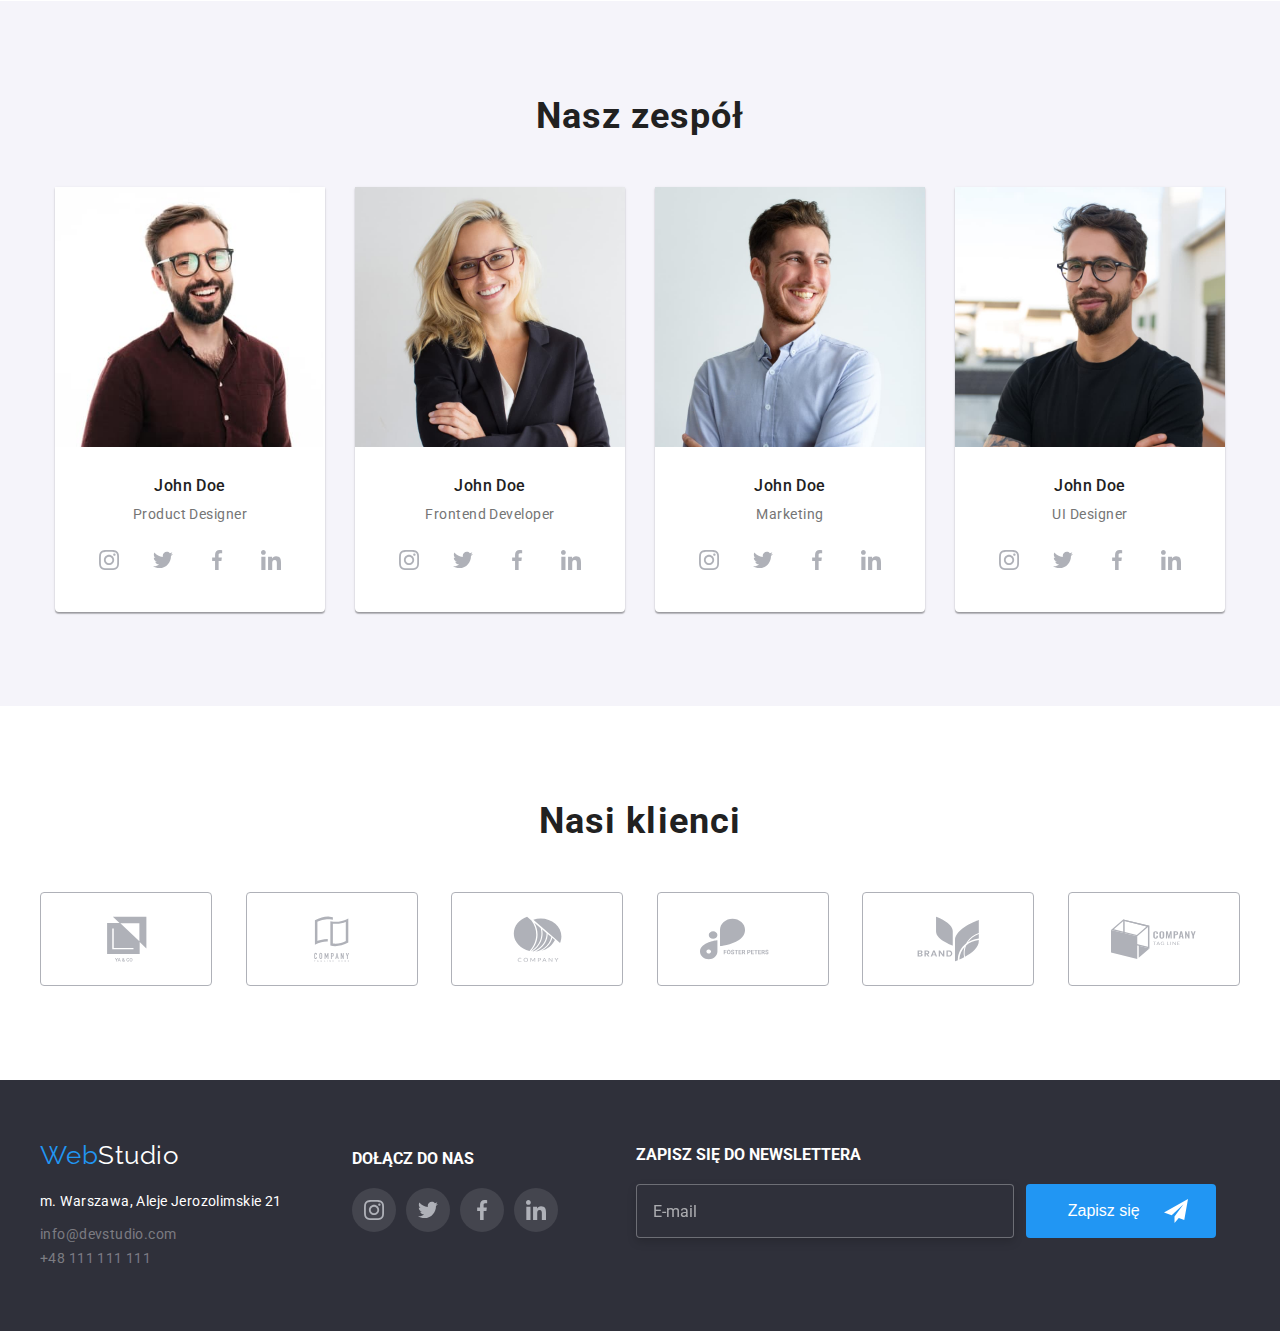
==== commit d7c50ef5: "changed files" ====
--- a/index.html
+++ b/index.html
@@ -4,7 +4,7 @@
     <meta charset="UTF-8" />
     <meta http-equiv="X-UA-Compatible" content="IE=edge" />
     <meta name="viewport" content="width=device-width, initial-scale=1.0" />
-    <title>hw07-main page</title>
+    <title>hw06-main page</title>
     <link
       rel="stylesheet"
       href="https://cdnjs.cloudflare.com/ajax/libs/modern-normalize/1.1.0/modern-normalize.min.css"
@@ -489,7 +489,7 @@
           <svg width="17" height="17">
             <use href="./images/icons.svg#icon-close"></use>
           </svg>
-        </button> 
+        </button>
         <form class="modal-form" method="GET" name="contactForm">
           <ul class="modal-windows">
             <li class="modal-window">
@@ -534,29 +534,37 @@
             <li class="modal-window">
               <label class="modal-label" for="user-feedback">Komentarz</label>
               <textarea
-              class="modal-textarea"
+                class="modal-textarea"
                 name="feedback"
                 placeholder="Wprowadź tekst"
               ></textarea>
             </li>
+
             <li class="modal-window">
-              <label class="modal-label__choice" for="confirm">Oświadczam iż akceptuję
-                <a class="modal-label__link" href="#" target="_blank">Regulamin</a>
-                i <a class="modal-label__link" href="#" target="_blank">Politykę prywatności</a>
-              <svg class="modal-icon" width="11" height="8">
-               <use href="./images/icons.svg#icon-checkbox"></use>
-             </svg>
-             <input
-               class="modal-input__choice"
-               type="checkbox"
-               name="confirm"
-               id="confirm"
-               value="accepted"
-             />
+              <input
+                class="modal-input__choice"
+                type="checkbox"
+                name="confirm"
+                id="statute"
+                value="accepted"
+                
+              />
+              <label class="modal-label__choice" for="statute"
+                >Oświadczam iż akceptuję
+                <a class="modal-label__link" href="#" target="_blank"
+                  >Regulamin</a
+                >
+                i
+                <a class="modal-label__link" href="#" target="_blank"
+                  >Politykę prywatności</a
+                >
+                <svg class="modal-icon" width="11" height="8">
+                  <use href="./images/icons.svg#icon-checkbox"></use>
+                </svg>
               </label>
             </li>
           </ul>
-            <button class="modal-button" type="submit">Wyślij</button>
+          <button class="modal-button" type="submit">Wyślij</button>
         </form>
       </div>
     </div>
--- a/css/styles.css
+++ b/css/styles.css
@@ -564,11 +564,21 @@
   color: var(--white-joint-color);
   font-size: 16px;
   line-height: 1.87;
+  transition: 250ms cubic-bezier(0.4, 0, 0.2, 1);
+}
+
+.footer-button:hover,
+.footer-button:focus {
+  
+  filter: drop-shadow(0px 4px 4px rgba(0, 0, 0, 0.25));
+  transition: filter 250ms cubic-bezier(0.4, 0, 0.2, 1);
   cursor: pointer;
 }
 
 .footer-send__icon {
   margin-left: 24px;
+  --color: var(--white-joint-color);
+  fill: var(--color);
 }
 
 .footer-news__input {
@@ -745,7 +755,7 @@
 .modal-textarea {
   height: 120px;
   resize: none;
-  margin-bottom: 20px;
+  margin-bottom: 10px;
   padding: 12px 16px;
   --color-border: rgba(33, 33, 33, 0.2);
   border-radius: 4px;
@@ -767,19 +777,26 @@
   border: 2px solid var(--secondary-color);
   border-radius: 2px;
   position: absolute;
-  left: -20px;
-
-  cursor: pointer;
-}
-
-.modal-label__choice {
+  left: 16px;
+  top: 4px;
+
+  cursor: pointer;
+}
+
+.modal-input__choice .modal-label__choice {
+  /* line-height: 1.71; */
+
+  /* color: var(--color-third); */
+
   position: relative;
-  cursor: pointer;
-  font-family: var(--primary-fonts);
+
+  /* position: relative;
+  cursor: pointer;
+  font-family: var(--primary-fonts); */
   color: var(--primary-color);
-  letter-spacing: 0.03em;
+  /* letter-spacing: 0.03em;
   font-size: 14px;
-  margin-left: 7px;
+  margin-left: 7px; */
 }
 
 .modal-input__choice:checked + .modal-label__choice::before {
@@ -803,8 +820,14 @@
   color: var(--white-joint-color);
   font-size: 16px;
   line-height: 1.87;
-  cursor: pointer;
+  transition: 250ms cubic-bezier(0.4, 0, 0.2, 1);
+}
+
+.modal-button:hover,
+.modal-button:focus {
   filter: drop-shadow(0px 4px 4px rgba(0, 0, 0, 0.25));
+  transition: filter 250ms cubic-bezier(0.4, 0, 0.2, 1);
+  cursor: pointer;
 }
 
 .modal-window:nth-child(1) .modal-icon,
@@ -831,26 +854,34 @@
 }
 
 .modal-input__choice {
-  position: absolute;
-  left: -20px;
-  bottom: 1px;
-  cursor: pointer;
-  width: 17px;
-  height: 16px;
+  appearance: none;
+  position: relative;
+  /* left: 80px; */
+  top: 4px;
+  left: -5px;
+  /* margin-top: 20px; */
+  /*bottom: 1px;*/
+  cursor: pointer;
+  width: 15px;
+  height: 14px;
   border-radius: 2px;
-  --color1: var(--blue-font-color);
-  fill: var(--color1);
+  /* --color1: var(--blue-font-color);
+  fill: var(--color1); */
 }
 
 .modal-window:nth-child(5) {
   flex-direction: row;
   justify-content: center;
+  font-size: 14px;
+  line-height: 1.71;
+  letter-spacing: 0.03em;
 }
 
 .modal-window:nth-child(5) .modal-icon {
   position: absolute;
-  top: 2px;
-  left: -18px;
+  top: 7px;
+  left: 19px;
+  cursor: pointer;
 }
 
 .modal-window {
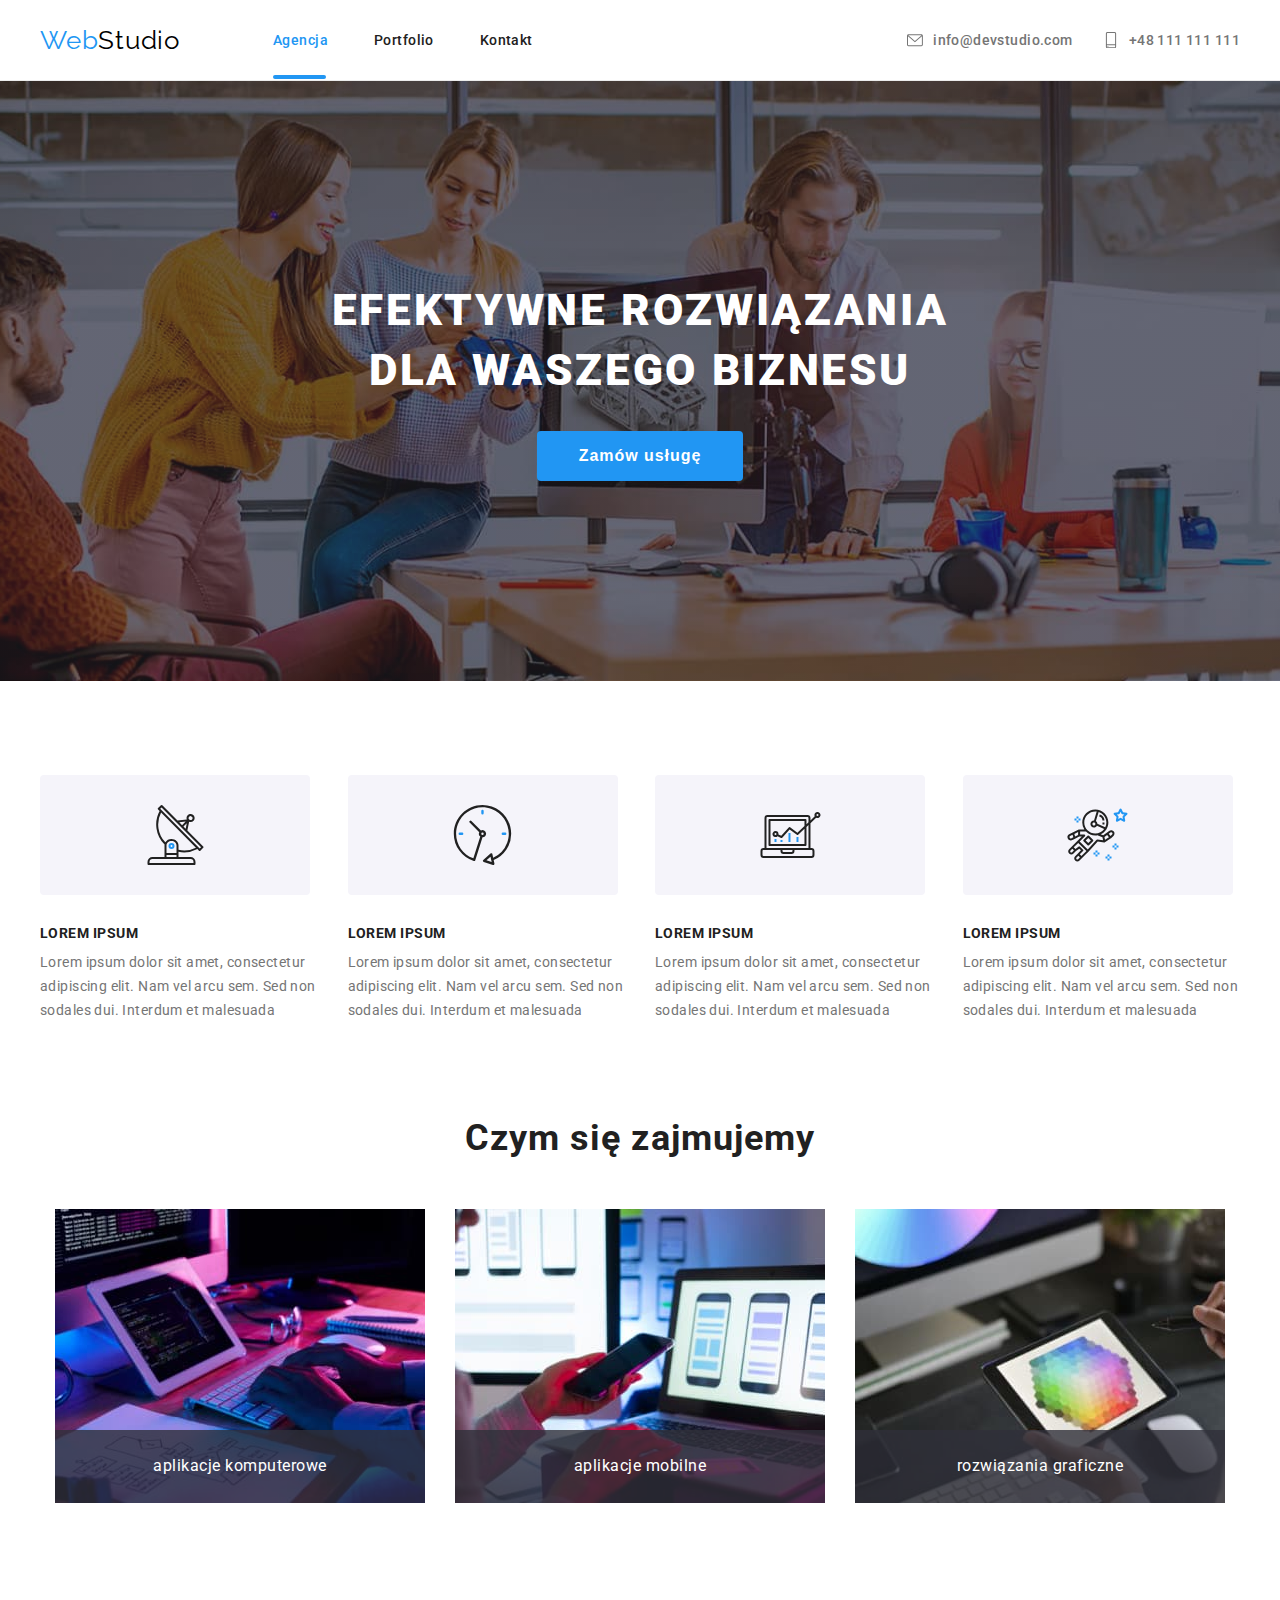
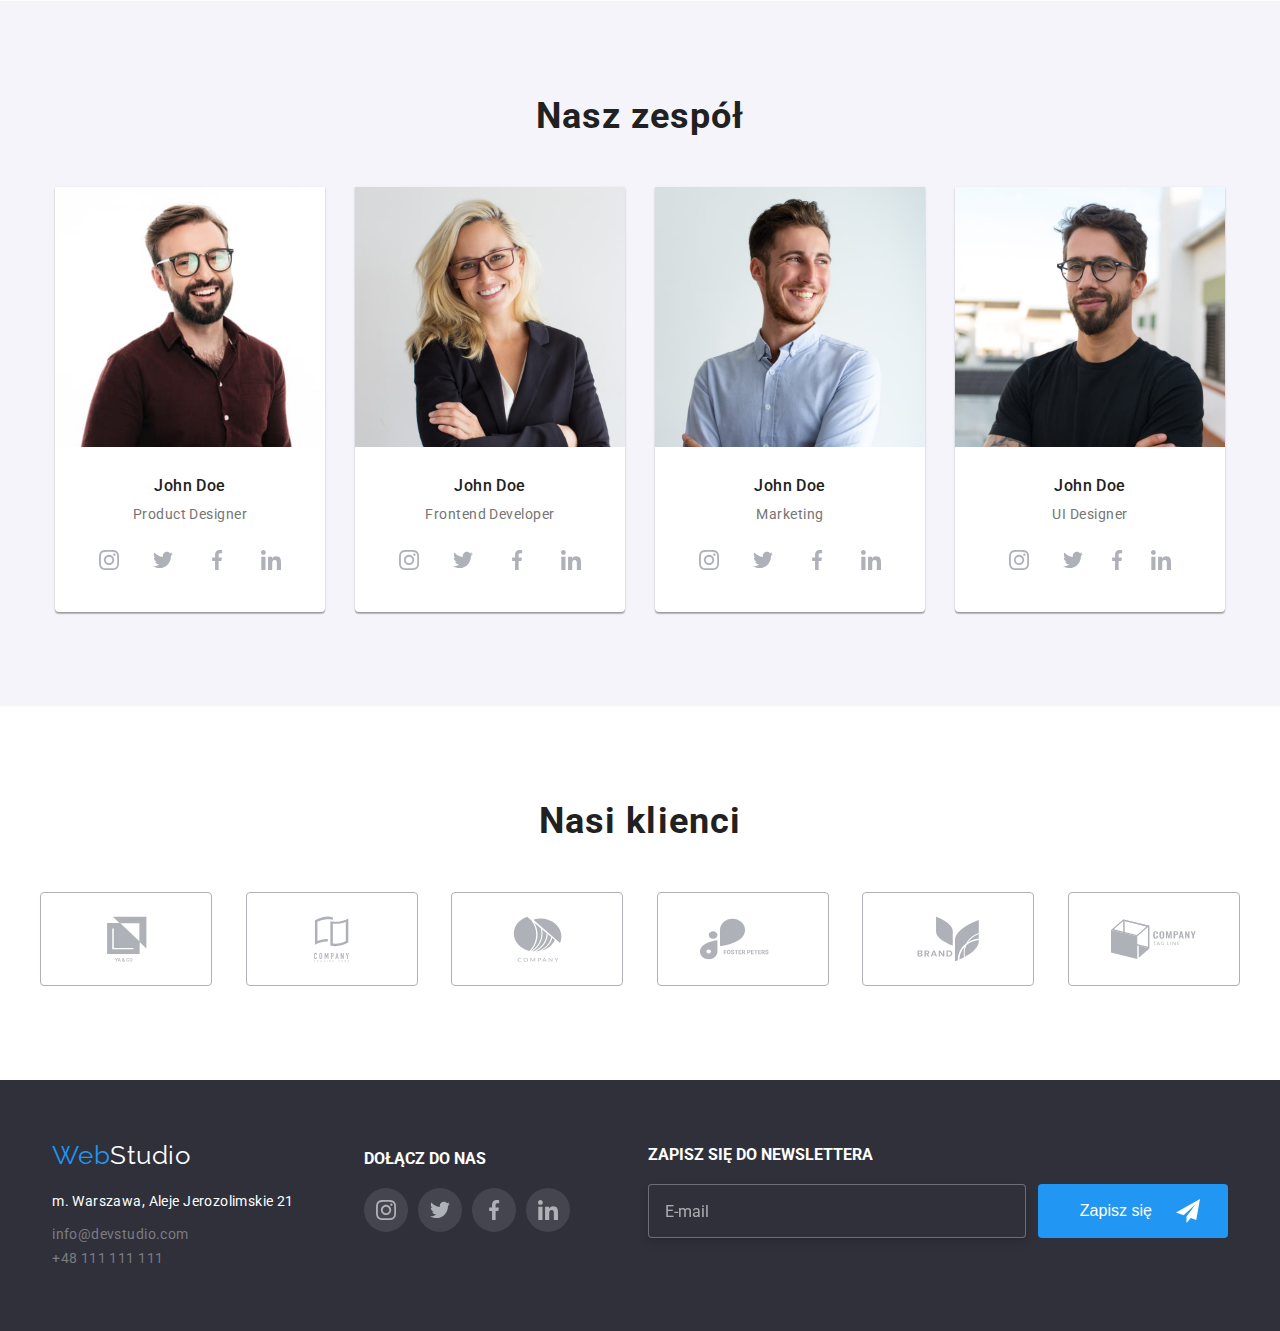
==== commit a69e8c07: "corrected class names according to BEM" ====
--- a/index.html
+++ b/index.html
@@ -4,7 +4,7 @@
     <meta charset="UTF-8" />
     <meta http-equiv="X-UA-Compatible" content="IE=edge" />
     <meta name="viewport" content="width=device-width, initial-scale=1.0" />
-    <title>hw06-main page</title>
+    <title>hw07-main page</title>
     <link
       rel="stylesheet"
       href="https://cdnjs.cloudflare.com/ajax/libs/modern-normalize/1.1.0/modern-normalize.min.css"
@@ -24,39 +24,47 @@
     <header class="page-header">
       <div class="headline container">
         <div class="logo">
-          <a class="link-logo" href="./index.html">
-            <span class="web">Web</span
-            ><span class="studio-header">Studio</span></a
+          <a class="logo__link" href="./index.html">
+            <span class="logo__part-one">Web</span
+            ><span class="logo__part-two logo__part-two--header"
+              >Studio</span
+            ></a
           >
         </div>
         <nav class="menu-nav">
           <ul class="header-nav">
-            <li class="item">
-              <a class="agency-active" href="agencja">Agencja</a>
-            </li>
-            <li class="item">
-              <a class="portfolio" href="./portfolio.html">Portfolio</a>
-            </li>
-            <li class="item">
-              <a class="contact" href="kontakt">Kontakt</a>
+            <li class="header-nav__item">
+              <a
+                class="header-nav__link header-nav__link--is-active"
+                href="agencja"
+                >Agencja</a
+              >
+            </li>
+            <li class="header-nav__item">
+              <a class="header-nav__link" href="./portfolio.html">Portfolio</a>
+            </li>
+            <li class="header-nav__item">
+              <a class="header-nav__link" href="kontakt">Kontakt</a>
             </li>
           </ul>
         </nav>
-        <div class="contacts">
-          <ul class="contact-details">
-            <li class="contact-header__mail">
-              <svg class="contact-icon" width="16" height="12">
+        <div class="contact-header">
+          <ul class="contact-header__list">
+            <li class="contact-header__item">
+              <svg class="contact-header__icon" width="16" height="12">
                 <use href="./images/icons.svg#icon-envelope"></use>
               </svg>
-              <a class="mail" href="mailto:info@devstudio.com"
+              <a class="contact-header__link" href="mailto:info@devstudio.com"
                 >info@devstudio.com</a
               >
             </li>
-            <li class="contact-header__phone">
-              <svg class="contact-icon" width="16" height="12">
+            <li class="contact-header__item">
+              <svg class="contact-header__icon" width="16" height="12">
                 <use href="./images/icons.svg#icon-smartphone"></use>
               </svg>
-              <a class="phone" href="tel:+48111111111">+48 111 111 111</a>
+              <a class="contact-header__link" href="tel:+48111111111"
+                >+48 111 111 111</a
+              >
             </li>
           </ul>
         </div>
@@ -64,64 +72,68 @@
     </header>
 
     <main>
-      <section class="main-block">
+      <section class="welcome-section">
         <div class="container">
-          <h1 class="header-primary">
+          <h1 class="welcome-section__title">
             EFEKTYWNE ROZWIĄZANIA<br />
             DLA WASZEGO BIZNESU
           </h1>
-          <button class="order-button" type="button" data-modal-open>
+          <button
+            class="button button--welcome-section"
+            type="button"
+            data-modal-open
+          >
             Zamów usługę
           </button>
         </div>
       </section>
-      <section class="competences">
+      <section class="section">
         <div class="container">
-          <ul class="introduction">
+          <ul class="competences">
             <li>
-              <div class="introduction-area">
-                <svg class="introduction-icon">
+              <div class="competences__area">
+                <svg class="competences__icon">
                   <use href="./images/icons.svg#icon-antenna"></use>
                 </svg>
               </div>
-              <h5 class="header">LOREM IPSUM</h5>
-              <p class="description">
+              <h5 class="competences__title">LOREM IPSUM</h5>
+              <p class="competences__description">
                 Lorem ipsum dolor sit amet, consectetur adipiscing elit. Nam vel
                 arcu sem. Sed non sodales dui. Interdum et malesuada
               </p>
             </li>
             <li>
-              <div class="introduction-area">
-                <svg class="introduction-icon">
+              <div class="competences__area">
+                <svg class="competences__icon">
                   <use href="./images/icons.svg#icon-clock"></use>
                 </svg>
               </div>
-              <h5 class="header">LOREM IPSUM</h5>
-              <p class="description">
+              <h5 class="competences__title">LOREM IPSUM</h5>
+              <p class="competences__description">
                 Lorem ipsum dolor sit amet, consectetur adipiscing elit. Nam vel
                 arcu sem. Sed non sodales dui. Interdum et malesuada
               </p>
             </li>
             <li>
-              <div class="introduction-area">
-                <svg class="introduction-icon">
+              <div class="competences__area">
+                <svg class="competences__icon">
                   <use href="./images/icons.svg#icon-diagram"></use>
                 </svg>
               </div>
-              <h5 class="header">LOREM IPSUM</h5>
-              <p class="description">
+              <h5 class="competences__title">LOREM IPSUM</h5>
+              <p class="competences__description">
                 Lorem ipsum dolor sit amet, consectetur adipiscing elit. Nam vel
                 arcu sem. Sed non sodales dui. Interdum et malesuada
               </p>
             </li>
             <li>
-              <div class="introduction-area">
-                <svg class="introduction-icon">
+              <div class="competences__area">
+                <svg class="competences__icon">
                   <use href="./images/icons.svg#icon-astronaut"></use>
                 </svg>
               </div>
-              <h5 class="header">LOREM IPSUM</h5>
-              <p class="description">
+              <h5 class="competences__title">LOREM IPSUM</h5>
+              <p class="competences__description">
                 Lorem ipsum dolor sit amet, consectetur adipiscing elit. Nam vel
                 arcu sem. Sed non sodales dui. Interdum et malesuada
               </p>
@@ -131,39 +143,39 @@
       </section>
       <section class="work">
         <div class="container">
-          <h2 class="header-secondary">Czym się zajmujemy</h2>
-          <ul class="work-images">
-            <li class="work-card">
+          <h2 class="work__title">Czym się zajmujemy</h2>
+          <ul class="work__images">
+            <li class="work__card">
               <img
                 src="images/designer-work1.jpg"
                 width="370"
                 height="294"
                 alt="Programista pracujący przy swoim biurku"
               />
-              <div class="work-label">
-                <p class="work-label__text">aplikacje komputerowe</p>
-              </div>
-            </li>
-            <li class="work-card">
+              <div class="work__label">
+                <p class="work__label-text">aplikacje komputerowe</p>
+              </div>
+            </li>
+            <li class="work__card">
               <img
                 src="images/designer-work2.jpg"
                 width="370"
                 height="294"
                 alt="Projektant tworzący aplikację mobilną na smartfona"
               />
-              <div class="work-label">
-                <p class="work-label__text">aplikacje mobilne</p>
-              </div>
-            </li>
-            <li class="work-card">
+              <div class="work__label">
+                <p class="work__label-text">aplikacje mobilne</p>
+              </div>
+            </li>
+            <li class="work__card">
               <img
                 src="images/designer-work3.jpg"
                 width="370"
                 height="294"
                 alt="Twórca projektujący stronę internetową, trzymający w ręku tablet graficzny z wyborem kolorów"
               />
-              <div class="work-label">
-                <p class="work-label__text">rozwiązania graficzne</p>
+              <div class="work__label">
+                <p class="work__label-text">rozwiązania graficzne</p>
               </div>
             </li>
           </ul>
@@ -172,44 +184,44 @@
 
       <section class="team">
         <div class="container">
-          <h2 class="header-secondary">Nasz zespół</h2>
-          <ul class="team-review">
-            <li class="team-list">
-              <img
-                class="team-image"
+          <h2 class="team__title">Nasz zespół</h2>
+          <ul class="team__review">
+            <li class="team__list">
+              <img
+                class="team__image"
                 src="images/team-product-designer1.jpg"
                 width="270"
                 height="260"
                 alt="Uśmiechnięty mężczyzna"
               />
-              <div class="team-name">
-                <h4 class="desinger-name">John Doe</h4>
-                <p class="job-name">Product Designer</p>
-                <ul class="team-icons">
-                  <li class="team-icon">
-                    <a class="team-icon__link" href="#" target="_blank">
-                      <svg class="team-icon__item" width="20" height="20">
+              <div class="team__name">
+                <h4 class="team__desinger-name">John Doe</h4>
+                <p class="team__job-name">Product Designer</p>
+                <ul class="team__icon-list">
+                  <li class="team__icon-item">
+                    <a class="team__icon-link" href="#" target="_blank">
+                      <svg class="team__icon" width="20" height="20">
                         <use href="./images/icons.svg#icon-instagram"></use>
                       </svg>
                     </a>
                   </li>
-                  <li class="team-icon">
-                    <a class="team-icon__link" href="#" target="_blank">
-                      <svg class="team-icon__item" width="20" height="20">
+                  <li class="team__icon-item">
+                    <a class="team__icon-link" href="#" target="_blank">
+                      <svg class="team__icon" width="20" height="20">
                         <use href="./images/icons.svg#icon-twitter"></use>
                       </svg>
                     </a>
                   </li>
-                  <li class="team-icon">
-                    <a class="team-icon__link" href="#" target="_blank">
-                      <svg class="team-icon__item" width="20" height="20">
+                  <li class="team__icon-item">
+                    <a class="team__icon-link" href="#" target="_blank">
+                      <svg class="team__icon" width="20" height="20">
                         <use href="./images/icons.svg#icon-facebook"></use>
                       </svg>
                     </a>
                   </li>
-                  <li class="team-icon">
-                    <a class="team-icon__link" href="#" target="_blank">
-                      <svg class="team-icon__item" width="20" height="20">
+                  <li class="team__icon-item">
+                    <a class="team__icon-link" href="#" target="_blank">
+                      <svg class="team__icon" width="20" height="20">
                         <use href="./images/icons.svg#icon-linkedin"></use>
                       </svg>
                     </a>
@@ -217,42 +229,42 @@
                 </ul>
               </div>
             </li>
-            <li class="team-list">
-              <img
-                class="team-image"
+            <li class="team__list">
+              <img
+                class="team__image"
                 src="images/team-product-designer2.jpg"
                 width="270"
                 height="260"
                 alt="Uśmiechnięta kobieta"
               />
-              <div class="team-name">
-                <h4 class="desinger-name">John Doe</h4>
-                <p class="job-name">Frontend Developer</p>
-                <ul class="team-icons">
-                  <li class="team-icon">
-                    <a class="team-icon__link" href="#" target="_blank">
-                      <svg class="team-icon__item" width="20" height="20">
+              <div class="team__name">
+                <h4 class="team__desinger-name">John Doe</h4>
+                <p class="team__job-name">Frontend Developer</p>
+                <ul class="team__icon-list">
+                  <li class="team__icon-item">
+                    <a class="team__icon-link" href="#" target="_blank">
+                      <svg class="team__icon" width="20" height="20">
                         <use href="./images/icons.svg#icon-instagram"></use>
                       </svg>
                     </a>
                   </li>
-                  <li class="team-icon">
-                    <a class="team-icon__link" href="#" target="_blank">
-                      <svg class="team-icon__item" width="20" height="20">
+                  <li class="team__icon-item">
+                    <a class="team__icon-link" href="#" target="_blank">
+                      <svg class="team__icon" width="20" height="20">
                         <use href="./images/icons.svg#icon-twitter"></use>
                       </svg>
                     </a>
                   </li>
-                  <li class="team-icon">
-                    <a class="team-icon__link" href="#" target="_blank">
-                      <svg class="team-icon__item" width="20" height="20">
+                  <li class="team__icon-item">
+                    <a class="team__icon-link" href="#" target="_blank">
+                      <svg class="team__icon" width="20" height="20">
                         <use href="./images/icons.svg#icon-facebook"></use>
                       </svg>
                     </a>
                   </li>
-                  <li class="team-icon">
-                    <a class="team-icon__link" href="#" target="_blank">
-                      <svg class="team-icon__item" width="20" height="20">
+                  <li class="team__icon-item">
+                    <a class="team__icon-link" href="#" target="_blank">
+                      <svg class="team__icon" width="20" height="20">
                         <use href="./images/icons.svg#icon-linkedin"></use>
                       </svg>
                     </a>
@@ -260,42 +272,42 @@
                 </ul>
               </div>
             </li>
-            <li class="team-list">
-              <img
-                class="team-image"
+            <li class="team__list">
+              <img
+                class="team__image"
                 src="images/team-product-designer3.jpg"
                 width="270"
                 height="260"
                 alt="Uśmiechnięty mężczyzna patrzący w bok"
               />
-              <div class="team-name">
-                <h4 class="desinger-name">John Doe</h4>
-                <p class="job-name">Marketing</p>
-                <ul class="team-icons">
-                  <li class="team-icon">
-                    <a class="team-icon__link" href="#" target="_blank">
-                      <svg class="team-icon__item" width="20" height="20">
+              <div class="team__name">
+                <h4 class="team__desinger-name">John Doe</h4>
+                <p class="team__job-name">Marketing</p>
+                <ul class="team__icon-list">
+                  <li class="team__icon-item">
+                    <a class="team__icon-link" href="#" target="_blank">
+                      <svg class="team__icon" width="20" height="20">
                         <use href="./images/icons.svg#icon-instagram"></use>
                       </svg>
                     </a>
                   </li>
-                  <li class="team-icon">
-                    <a class="team-icon__link" href="#" target="_blank">
-                      <svg class="team-icon__item" width="20" height="20">
+                  <li class="team__icon-item">
+                    <a class="team__icon-link" href="#" target="_blank">
+                      <svg class="team__icon" width="20" height="20">
                         <use href="./images/icons.svg#icon-twitter"></use>
                       </svg>
                     </a>
                   </li>
-                  <li class="team-icon">
-                    <a class="team-icon__link" href="#" target="_blank">
-                      <svg class="team-icon__item" width="20" height="20">
+                  <li class="team__icon-item">
+                    <a class="team__icon-link" href="#" target="_blank">
+                      <svg class="team__icon" width="20" height="20">
                         <use href="./images/icons.svg#icon-facebook"></use>
                       </svg>
                     </a>
                   </li>
-                  <li class="team-icon">
-                    <a class="team-icon__link" href="#" target="_blank">
-                      <svg class="team-icon__item" width="20" height="20">
+                  <li class="team__icon-item">
+                    <a class="team__icon-link" href="#" target="_blank">
+                      <svg class="team__icon" width="20" height="20">
                         <use href="./images/icons.svg#icon-linkedin"></use>
                       </svg>
                     </a>
@@ -303,42 +315,42 @@
                 </ul>
               </div>
             </li>
-            <li class="team-list">
-              <img
-                class="team-image"
+            <li class="team__list">
+              <img
+                class="team__image"
                 src="images/team-product-designer4.jpg"
                 width="270"
                 height="260"
                 alt="Mężczyzna z lekkim grymasem uśmiechu"
               />
-              <div class="team-name">
-                <h4 class="desinger-name">John Doe</h4>
-                <p class="job-name">UI Designer</p>
-                <ul class="team-icons">
+              <div class="team__name">
+                <h4 class="team__desinger-name">John Doe</h4>
+                <p class="team__job-name">UI Designer</p>
+                <ul class="team__icon-list">
+                  <li class="team__icon-item">
+                    <a class="team__icon-link" href="#" target="_blank">
+                      <svg class="team__icon" width="20" height="20">
+                        <use href="./images/icons.svg#icon-instagram"></use>
+                      </svg>
+                    </a>
+                  </li>
                   <li class="team-icon">
-                    <a class="team-icon__link" href="#" target="_blank">
-                      <svg class="team-icon__item" width="20" height="20">
-                        <use href="./images/icons.svg#icon-instagram"></use>
+                    <a class="team__icon-link" href="#" target="_blank">
+                      <svg class="team__icon" width="20" height="20">
+                        <use href="./images/icons.svg#icon-twitter"></use>
                       </svg>
                     </a>
                   </li>
                   <li class="team-icon">
-                    <a class="team-icon__link" href="#" target="_blank">
-                      <svg class="team-icon__item" width="20" height="20">
-                        <use href="./images/icons.svg#icon-twitter"></use>
+                    <a class="team__icon-link" href="#" target="_blank">
+                      <svg class="team__icon" width="20" height="20">
+                        <use href="./images/icons.svg#icon-facebook"></use>
                       </svg>
                     </a>
                   </li>
                   <li class="team-icon">
-                    <a class="team-icon__link" href="#" target="_blank">
-                      <svg class="team-icon__item" width="20" height="20">
-                        <use href="./images/icons.svg#icon-facebook"></use>
-                      </svg>
-                    </a>
-                  </li>
-                  <li class="team-icon">
-                    <a class="team-icon__link" href="#" target="_blank">
-                      <svg class="team-icon__item" width="20" height="20">
+                    <a class="team__icon-link" href="#" target="_blank">
+                      <svg class="team__icon" width="20" height="20">
                         <use href="./images/icons.svg#icon-linkedin"></use>
                       </svg>
                     </a>
@@ -352,46 +364,46 @@
       <!--our customers-->
       <section class="customers">
         <div class="container">
-          <h2 class="header-secondary">Nasi klienci</h2>
-          <ul class="customers-list">
-            <li class="customers-item">
-              <a class="customers-logo" href="#">
-                <svg class="customers-icon">
+          <h2 class="customers__title">Nasi klienci</h2>
+          <ul class="customers__list">
+            <li class="customers__item">
+              <a class="customers__logo" href="#">
+                <svg class="customers__icon">
                   <use href="./images/icons.svg#icon-logo-yaco"></use>
                 </svg>
               </a>
             </li>
-            <li class="customers-item">
-              <a class="customers-logo" href="#">
-                <svg class="customers-icon">
+            <li class="customers__item">
+              <a class="customers__logo" href="#">
+                <svg class="customers__icon">
                   <use href="./images/icons.svg#icon-logo-company"></use>
                 </svg>
               </a>
             </li>
-            <li class="customers-item">
-              <a class="customers-logo" href="#">
-                <svg class="customers-icon">
+            <li class="customers__item">
+              <a class="customers__logo" href="#">
+                <svg class="customers__icon">
                   <use href="./images/icons.svg#icon-logo-company2"></use>
                 </svg>
               </a>
             </li>
-            <li class="customers-item">
-              <a class="customers-logo" href="#">
-                <svg class="customers-icon">
+            <li class="customers__item">
+              <a class="customers__logo" href="#">
+                <svg class="customers__icon">
                   <use href="./images/icons.svg#icon-logo-foster-peters"></use>
                 </svg>
               </a>
             </li>
-            <li class="customers-item">
-              <a class="customers-logo" href="#">
-                <svg class="customers-icon">
+            <li class="customers__item">
+              <a class="customers__logo" href="#">
+                <svg class="customers__icon">
                   <use href="./images/icons.svg#icon-logo-brand"></use>
                 </svg>
               </a>
             </li>
-            <li class="customers-item">
-              <a class="customers-logo" href="#">
-                <svg class="customers-icon">
+            <li class="customers__item">
+              <a class="customers__logo" href="#">
+                <svg class="customers__icon">
                   <use
                     href="./images/icons.svg#icon-logo-company-tagline"
                   ></use>
@@ -403,24 +415,28 @@
       </section>
     </main>
 
-    <footer>
-      <div class="footer-block">
+    <footer class="page-footer">
+      <!-- <div > -->
         <div class="footer-contact container">
           <div class="footer-info">
-            <a class="link-logo" href="index.html">
-              <span class="web">Web</span
-              ><span class="studio-footer">Studio</span>
-            </a>
-            <address>
-              <p class="address-street">m. Warszawa, Aleje Jerozolimskie 21</p>
-              <ul class="address-footer">
+            <div class="logo">
+              <a class="logo__link" href="./index.html">
+                <span class="logo__part-one">Web</span
+                ><span class="logo__part-two logo__part-two--footer"
+                  >Studio</span
+                ></a
+              >
+            </div>
+            <address class="address">
+              <p class="address__street">m. Warszawa, Aleje Jerozolimskie 21</p>
+              <ul class="address__footer">
                 <li>
-                  <a class="address-mail" href="mailto:info@devstudio.com"
+                  <a class="address__link" href="mailto:info@devstudio.com"
                     >info@devstudio.com</a
                   >
                 </li>
                 <li>
-                  <a class="address-phone" href="tel:+48111111111"
+                  <a class="address__link" href="tel:+48111111111"
                     >+48 111 111 111</a
                   >
                 </li>
@@ -429,31 +445,31 @@
           </div>
           <div class="footer-media">
             <h4 class="footer-media__title">dołącz do nas</h4>
-            <ul class="footer-icons">
-              <li class="footer-icon">
-                <a class="footer-icon__link" href="#" target="_blank">
-                  <svg class="footer-icon__item" width="20" height="20">
+            <ul class="footer-media__list">
+              <li class="footer-media__item">
+                <a class="footer-media__link" href="#" target="_blank">
+                  <svg class="footer-icon" width="20" height="20">
                     <use href="./images/icons.svg#icon-instagram"></use>
                   </svg>
                 </a>
               </li>
-              <li class="footer-icon">
-                <a class="footer-icon__link" href="#" target="_blank">
-                  <svg class="footer-icon__item" width="20" height="20">
+              <li class="footer-media__item">
+                <a class="footer-media__link" href="#" target="_blank">
+                  <svg class="footer-icon" width="20" height="20">
                     <use href="./images/icons.svg#icon-twitter"></use>
                   </svg>
                 </a>
               </li>
-              <li class="footer-icon">
-                <a class="footer-icon__link" href="#" target="_blank">
-                  <svg class="footer-icon__item" width="20" height="20">
+              <li class="footer-media__item">
+                <a class="footer-media__link" href="#" target="_blank">
+                  <svg class="footer-icon" width="20" height="20">
                     <use href="./images/icons.svg#icon-facebook"></use>
                   </svg>
                 </a>
               </li>
-              <li class="footer-icon">
-                <a class="footer-icon__link" href="#" target="_blank">
-                  <svg class="footer-icon__item" width="20" height="20">
+              <li class="footer-media__item">
+                <a class="footer-media__link" href="#" target="_blank">
+                  <svg class="footer-icon" width="20" height="20">
                     <use href="./images/icons.svg#icon-linkedin"></use>
                   </svg>
                 </a>
@@ -473,66 +489,66 @@
               <!-- </label> -->
               <button class="footer-button" type="submit">
                 Zapisz się
-                <svg class="footer-send__icon" width="24" height="24">
+                <svg class="footer-button__icon" width="24" height="24">
                   <use href="./images/icons.svg#icon-send"></use>
                 </svg>
               </button>
             </form>
           </div>
         </div>
-      </div>
+      <!-- </div> -->
     </footer>
     <div class="backdrop is-hidden" data-modal>
       <div class="modal">
-        <h4 class="modal-title">Zostaw swoje dane w formularzu poniżej</h4>
-        <button class="close-window" type="button" data-modal-close>
+        <h4 class="modal__title">Zostaw swoje dane w formularzu poniżej</h4>
+        <button class="modal__close-window" type="button" data-modal-close>
           <svg width="17" height="17">
             <use href="./images/icons.svg#icon-close"></use>
           </svg>
         </button>
-        <form class="modal-form" method="GET" name="contactForm">
-          <ul class="modal-windows">
-            <li class="modal-window">
-              <label class="modal-label" for="user-name">Imię</label>
+        <form class="modal__form" method="GET" name="contactForm">
+          <ul class="modal__fields">
+            <li class="modal__field">
+              <label class="modal__label" for="user-name">Imię</label>
               <input
-                class="modal-input"
+                class="modal__input"
                 type="text"
                 name="username"
                 id="user-name"
               />
-              <svg class="modal-icon" width="18" height="18">
+              <svg class="modal__icon" width="18" height="18">
                 <use href="./images/icons.svg#icon-person-black"></use>
               </svg>
             </li>
 
-            <li class="modal-window">
-              <label class="modal-label" for="user-phone">Telefon</label>
+            <li class="modal__field">
+              <label class="modal__label" for="user-phone">Telefon</label>
               <input
-                class="modal-input"
+                class="modal__input"
                 type="phone"
                 name="phone"
                 id="user-phone"
               />
-              <svg class="modal-icon" width="18" height="18">
+              <svg class="modal__icon" width="18" height="18">
                 <use href="./images/icons.svg#icon-phone-black"></use>
               </svg>
             </li>
 
-            <li class="modal-window">
-              <label class="modal-label" for="user-email">Email</label>
+            <li class="modal__field">
+              <label class="modal__label" for="user-email">Email</label>
               <input
-                class="modal-input"
+                class="modal__input"
                 type="email"
                 name="email"
                 id="user-email"
               />
-              <svg class="modal-icon" width="18" height="18">
+              <svg class="modal__icon" width="18" height="18">
                 <use href="./images/icons.svg#icon-email-black"></use>
               </svg>
             </li>
 
-            <li class="modal-window">
-              <label class="modal-label" for="user-feedback">Komentarz</label>
+            <li class="modal__field">
+              <label class="modal__label" for="user-feedback">Komentarz</label>
               <textarea
                 class="modal-textarea"
                 name="feedback"
@@ -540,25 +556,24 @@
               ></textarea>
             </li>
 
-            <li class="modal-window">
+            <li class="modal__field">
               <input
-                class="modal-input__choice"
+                class="modal__input-choice"
                 type="checkbox"
                 name="confirm"
                 id="statute"
                 value="accepted"
-                
-              />
-              <label class="modal-label__choice" for="statute"
+              />
+              <label class="modal__label-choice" for="statute"
                 >Oświadczam iż akceptuję
-                <a class="modal-label__link" href="#" target="_blank"
+                <a class="modal__label-link" href="#" target="_blank"
                   >Regulamin</a
                 >
                 i
-                <a class="modal-label__link" href="#" target="_blank"
+                <a class="modal__label-link" href="#" target="_blank"
                   >Politykę prywatności</a
                 >
-                <svg class="modal-icon" width="11" height="8">
+                <svg class="modal__icon" width="11" height="8">
                   <use href="./images/icons.svg#icon-checkbox"></use>
                 </svg>
               </label>
--- a/css/styles.css
+++ b/css/styles.css
@@ -20,63 +20,76 @@
   margin: 0 auto;
 }
 body,
-.mail,
-.phone {
+.contact-header__link
+/* .phone  */ {
   color: var(--primary-color);
 }
-.agency,
+
+/* .agency,
 .portfolio,
 .contact {
   color: var(--secondary-color);
-}
-
-.agency-active {
+} */
+
+.header-nav__link {
+  color: var(--secondary-color);
+}
+
+.header-nav__link--is-active {
   color: var(--blue-font-color);
   text-decoration: none;
 }
 
-.portfolio-active {
-  color: var(--blue-font-color);
-  text-decoration: none;
-}
-
-.agency:hover,
+.header-nav__link:hover,
+.header-nav__link:focus,
+/* .agency:hover,
 .agency:focus,
 .portfolio:hover,
 .portfolio:focus,
 .contact:hover,
-.contact:focus,
-.mail:hover,
-.mail:focus,
-.phone:hover,
-.phone:focus,
-.address-mail:hover,
-.address-mail:focus,
-.address-phone:hover,
-.address-phone:focus {
+.contact:focus, */
+.contact-header__link:hover,
+.contact-header__link:focus,
+/* .phone:hover,
+.phone:focus, */
+.address__link:hover,
+.address__link:focus
+/* .address-mail:hover,
+.address-mail:focus, */
+/* .address-phone:hover,
+.address-phone:focus  */ {
   color: var(--blue-font-color);
   transition: color 250ms cubic-bezier(0.4, 0, 0.2, 1);
 }
 
-.mail,
-.phone,
-.agency,
+.header-nav__link,
+.contact-header__link,
+/* .mail,
+.phone, */
+/* .agency,
 .portfolio,
-.contact,
-.address-mail,
-.address-phone,
-.link-logo {
+.contact, */
+.address__link,
+/* .address-mail, */
+/* .address-phone, */
+.logo__link {
   text-decoration: none;
   letter-spacing: 0.03em;
 }
-.address-mail,
-.address-phone {
+
+.address__link
+/* .address-mail, */
+/* .address-phone  */ {
   color: var(--footer-color);
 }
-.address-mail {
+
+/* .address__link
+ .address-mail 
+{
   margin-bottom: 9px;
-}
-.header-primary {
+} */
+
+.welcome-section__title {
   font-weight: 900;
   font-size: 44px;
   line-height: 1.36;
@@ -85,7 +98,9 @@
   letter-spacing: 0.06em;
   color: var(--white-joint-color);
 }
-.header-secondary {
+.work__title,
+.team__title,
+.customers__title {
   font-weight: 700;
   font-size: 36px;
   line-height: 1.17;
@@ -99,21 +114,32 @@
   font-size: 14px;
   line-height: 1.17;
   list-style: none;
+  margin-bottom: 10px;
   color: var(--secondary-color);
 }
-.web {
+
+.competences__title {
+  font-weight: 700;
+  font-size: 14px;
+  line-height: 1.17;
+  list-style: none;
+  margin-bottom: 10px;
+  color: var(--secondary-color);
+}
+
+.logo__part-one {
   font-family: "Raleway", sans-serif;
   font-size: 26px;
   letter-spacing: 0.03em;
   color: var(--blue-font-color);
 }
-.studio-header {
+.logo__part-two--header {
   font-family: "Raleway", sans-serif;
   font-size: 26px;
   letter-spacing: 0.03em;
   color: var(--black-font-color);
 }
-.studio-footer {
+.logo__part-two--footer {
   font-family: "Raleway", sans-serif;
   font-size: 26px;
   color: var(--white-joint-color);
@@ -127,28 +153,28 @@
   line-height: 1.17;
   list-style: none;
 }
-.contact-details {
+.contact-header__list {
   font-weight: 500;
   font-size: 14px;
   letter-spacing: 0.02em;
   line-height: 1.17;
   list-style: none;
 }
-.description {
+.competences__description {
   font-size: 14px;
   line-height: 1.71;
   letter-spacing: 0.03em;
 }
-.job-name {
+.team__job-name {
   font-size: 14px;
   line-height: 1.17;
 }
-.project-name {
+.card__name {
   font-size: 16px;
   line-height: 1.87;
   letter-spacing: 0.03em;
 }
-.project-title {
+.card__title {
   font-weight: 700;
   font-size: 18px;
   line-height: 2;
@@ -156,13 +182,14 @@
   margin-bottom: 4px;
   color: var(--secondary-color);
 }
-.desinger-name {
+.team__desinger-name {
   font-weight: 500;
   font-size: 16px;
   line-height: 1.17;
   color: var(--secondary-color);
-}
-.main-block {
+  margin-bottom: 10px;
+}
+.welcome-section {
   display: flex;
   text-align: center;
   padding: 200px 0;
@@ -178,12 +205,13 @@
   max-width: 1600px;
   margin: 0 auto;
 }
-.footer-block {
+.page-footer {
+  display: flex;
   padding-top: 60px;
   padding-bottom: 60px;
   background-color: var(--background-block-color);
 }
-.address-footer {
+.address__footer {
   font-style: normal;
   font-size: 14px;
   line-height: 1.71;
@@ -191,7 +219,7 @@
   text-align: left;
   list-style: none;
 }
-.address-street {
+.address__street {
   font-style: normal;
   font-size: 14px;
   line-height: 1.71;
@@ -201,19 +229,23 @@
   letter-spacing: 0.03em;
   color: var(--white-joint-color);
 }
-.order-button {
+.button--welcome-section {
+  font-weight: 700;
+  letter-spacing: 0.06em;
+  padding: 10px 41.5px;
+}
+
+.button {
   background-color: var(--blue-font-color);
   color: var(--white-joint-color);
-  cursor: pointer;
-  font-weight: 700;
   font-size: 16px;
   line-height: 1.87;
-  letter-spacing: 0.06em;
+  cursor: pointer;
   border: 0;
   border-radius: 4px;
-  padding: 10px 41.5px;
-}
-.switch {
+}
+
+.main-buttons__item {
   letter-spacing: 0.03em;
   border: 0;
   border-radius: 4px;
@@ -221,7 +253,8 @@
   color: var(--buttons-portfolio-color);
   cursor: pointer;
 }
-.switch:hover {
+
+.main-buttons__item:hover {
   background-color: var(--blue-font-color);
   color: var(--white-joint-color);
   box-shadow: 0px 1px 3px rgba(0, 0, 0, 0.12), 0px 1px 1px rgba(0, 0, 0, 0.14),
@@ -231,7 +264,7 @@
     color 250ms cubic-bezier(0.4, 0, 0.2, 1),
     box-shadow 250ms cubic-bezier(0.4, 0, 0.2, 1);
 }
-.switch {
+.main-buttons__item {
   font-family: "Roboto", sans-serif;
   color: var(--secondary-color);
   font-weight: 500;
@@ -240,7 +273,7 @@
   text-align: center;
   border: 0;
 }
-.buttons-list {
+.main-buttons__list {
   list-style: none;
   display: flex;
   gap: 8px;
@@ -250,7 +283,7 @@
   margin: 0;
   padding: 0;
 }
-.introduction {
+.competences {
   display: flex;
   padding: 0;
   margin: 0;
@@ -280,16 +313,16 @@
   padding: 0;
 }
 
-.contact-details {
+.contact-header__list {
   display: flex;
   margin: 0;
   padding: 0;
 }
-.menu-nav .item:not(:last-child) {
+.menu-nav .header-nav__item:not(:last-child) {
   margin-right: 46px;
 }
 
-.contacts .item:not(:last-child) {
+.contact-header .item:not(:last-child) {
   margin-right: 30px;
 }
 
@@ -306,7 +339,7 @@
   margin-left: 93px;
 }
 
-.contacts {
+.contact-header {
   display: flex;
 }
 
@@ -314,20 +347,20 @@
   padding: 94px 0;
 }
 
-.work-images {
+.work__images {
   display: flex;
   justify-content: center;
   gap: 30px;
 }
 
-.team-review {
+.team__review {
   display: flex;
   justify-content: center;
   letter-spacing: 0.03em;
   gap: 30px;
 }
 
-.team-list {
+.team__list {
   text-align: center;
   box-shadow: 0px 1px 3px rgba(0, 0, 0, 0.12), 0px 1px 1px rgba(0, 0, 0, 0.14),
     0px 2px 1px rgba(0, 0, 0, 0.2);
@@ -344,46 +377,42 @@
 .team {
   background-color: var(--background-team-color);
 }
-.team-name {
+.team__name {
   padding: 30px 0;
 }
 
-.desinger-name {
+.section {
+  padding-bottom: 0;
+}
+
+/* .header {
   margin-bottom: 10px;
-}
-
-.competences {
+} */
+
+.team__image {
+  display: block;
+}
+
+.main-buttons {
+  display: flex;
   padding-bottom: 0;
 }
 
-.header {
-  margin-bottom: 10px;
-}
-
-.team-image {
-  display: block;
-}
-
-.main-buttons {
-  display: flex;
-  padding-bottom: 0;
-}
-
-.cards-set {
+.cards__set {
   display: flex;
   flex-wrap: wrap;
   justify-content: center;
   gap: 30px;
 }
 
-.card-range {
+.card__range {
   position: relative;
   overflow: hidden;
   background-color: var(--white-joint-color);
 }
 
-.card-range:hover,
-.card-range:focus {
+.card__range:hover,
+.card__range:focus {
   box-shadow: 0px 1px 3px rgba(0, 0, 0, 0.12), 0px 1px 1px rgba(0, 0, 0, 0.14),
     0px 2px 1px rgba(0, 0, 0, 0.2);
   border-radius: 0px 0px 4px 4px;
@@ -391,7 +420,7 @@
   transition: box-shadow 250ms cubic-bezier(0.4, 0, 0.2, 1);
 }
 
-.card-image {
+.card__image {
   display: block;
 }
 
@@ -399,7 +428,7 @@
   padding-top: 50px;
 }
 
-.card-item {
+.card__item {
   border-left: 1px solid;
   border-bottom: 1px solid;
   border-right: 1px solid;
@@ -410,62 +439,62 @@
   overflow: hidden;
 }
 
-.contact-icon {
+.contact-header__icon {
   display: flex;
   margin-right: 10px;
   height: 100%;
 }
-.contact-header__mail:hover,
-.contact-header__mail:focus,
-.contact-header__phone:hover,
-.contact-header__phone:focus {
+.contact-header__item:hover,
+.contact-header__item:focus
+/* .contact-header__phone:hover,
+.contact-header__phone:focus { */ {
   --color3: var(--blue-font-color);
   fill: var(--color3);
   cursor: pointer;
   transition: fill 250ms cubic-bezier(0.4, 0, 0.2, 1);
 }
 
-.contact-header__mail:hover > .mail,
-.contact-header__mail:focus > .mail,
-.contact-header__phone:hover > .phone,
-.contact-header__phone:focus > .phone {
+.contact-header__item:hover > .contact-header__link,
+.contact-header__item:focus > .contact-header__link
+/* .contact-header__item:hover > .phone,
+.contact-header__item:focus > .phone */ {
   color: var(--blue-font-color);
   transition: color 250ms cubic-bezier(0.4, 0, 0.2, 1);
 }
 
-.contact-header__mail > .contact-icon:hover {
+.contact-header__item > .contact-header__icon:hover {
   --color3: var(--blue-font-color);
   fill: var(--color3);
   transition: fill 250ms cubic-bezier(0.4, 0, 0.2, 1);
 }
 
-.contact-header__mail {
-  display: flex;
-  margin-right: 30px;
+.contact-header__item {
+  display: flex;
+  /* margin-right: 30px; */
   height: 100%;
 }
 
-.contact-header__phone {
+/* .contact-header__item {
   display: flex;
   margin-right: 0;
   height: 100%;
-}
-
-.contact-details .item:not(:last-child) {
+} */
+
+.contact-header__list .contact-header__item:not(:last-child) {
   margin-right: 30px;
 }
 
-.team-icons {
+.team__icon-list {
   display: flex;
   justify-content: center;
   margin-top: 16px;
 }
 
-.team-icon:not(:last-child) {
+.team__icon-item:not(:last-child) {
   margin-right: 10px;
 }
 
-.team-icon__link {
+.team__icon-link {
   width: 44px;
   height: 44px;
   display: flex;
@@ -477,8 +506,8 @@
   border-radius: 50%;
 }
 
-.team-icon__link:hover,
-.team-icon__link:focus {
+.team__icon-link:hover,
+.team__icon-link:focus {
   background-color: var(--blue-font-color);
   --color5: var(--white-joint-color);
   fill: var(--color5);
@@ -489,16 +518,16 @@
 
 /* footer */
 
-.footer-icons {
+.footer-media__list {
   display: flex;
   margin-bottom: 30px;
 }
 
-.footer-icon:not(:last-child) {
+.footer-media__item:not(:last-child) {
   margin-right: 10px;
 }
 
-.footer-icon__link {
+.footer-media__link {
   width: 44px;
   height: 44px;
   display: flex;
@@ -511,8 +540,8 @@
   background: rgba(255, 255, 255, 0.1);
 }
 
-.footer-icon__link:hover,
-.footer-icon__link:focus {
+.footer-media__link:hover,
+.footer-media__link:focus {
   background-color: var(--blue-font-color);
   --color5: var(--white-joint-color);
   fill: var(--color5);
@@ -569,13 +598,12 @@
 
 .footer-button:hover,
 .footer-button:focus {
-  
   filter: drop-shadow(0px 4px 4px rgba(0, 0, 0, 0.25));
   transition: filter 250ms cubic-bezier(0.4, 0, 0.2, 1);
   cursor: pointer;
 }
 
-.footer-send__icon {
+.footer-button__icon {
   margin-left: 24px;
   --color: var(--white-joint-color);
   fill: var(--color);
@@ -604,7 +632,7 @@
   margin-bottom: 8px;
 }
 
-.introduction-area {
+.competences__area {
   width: 270px;
   height: 120px;
   background-color: var(--area-color);
@@ -614,7 +642,7 @@
   position: relative;
 }
 
-.introduction-icon {
+.competences__icon {
   display: block;
   height: 50%;
   width: 50%;
@@ -626,7 +654,7 @@
   margin: auto;
 }
 
-.customers-logo {
+.customers__logo {
   display: flex;
   height: 92px;
   width: 170px;
@@ -638,8 +666,8 @@
   transition-timing-function: cubic-bezier(0.4, 0, 0.2, 1);
 }
 
-.customers-logo:hover,
-.customers-logo:focus {
+.customers__logo:hover,
+.customers__logo:focus {
   border: 1px solid;
   border-color: var(--blue-font-color);
   cursor: pointer;
@@ -648,7 +676,7 @@
   transition-timing-function: cubic-bezier(0.4, 0, 0.2, 1);
 }
 
-.customers-icon {
+.customers__icon {
   width: 50%;
   height: 50%;
   position: relative;
@@ -659,10 +687,9 @@
   margin: auto;
 }
 
-.customers-list {
+.customers__list {
   display: flex;
   justify-content: space-between;
-  margin: 0;
   padding: 0;
   list-style-type: none;
 }
@@ -691,7 +718,7 @@
   visibility: hidden;
   opacity: 0;
 }
-.close-window {
+.modal__close-window {
   position: absolute;
   top: 8px;
   right: 8px;
@@ -717,7 +744,7 @@
   transition-duration: 500ms;
 }
 
-.modal-title {
+.modal__title {
   color: var(--black-font-color);
   font-size: 20px;
   line-height: 1.17;
@@ -727,7 +754,7 @@
   margin-bottom: 12px;
 }
 
-.modal-form {
+.modal__form {
   margin: 0 40px;
 }
 
@@ -737,14 +764,14 @@
   font-size: inherit;
 }
 
-.modal-label {
+.modal__label {
   font-size: 12px;
   line-height: 1.17;
 
   margin-bottom: 4px;
 }
 
-.modal-input {
+.modal__input {
   height: 40px;
   padding-left: 40px;
   border: 1px solid rgba(33, 33, 33, 0.2);
@@ -769,7 +796,7 @@
   line-height: 1.17;
 }
 
-.modal-label__choice::before {
+.modal__label-choice::before {
   display: block;
   content: "";
   width: 16px;
@@ -783,7 +810,7 @@
   cursor: pointer;
 }
 
-.modal-input__choice .modal-label__choice {
+.modal__input-choice .modal__label-choice {
   /* line-height: 1.71; */
 
   /* color: var(--color-third); */
@@ -799,12 +826,12 @@
   margin-left: 7px; */
 }
 
-.modal-input__choice:checked + .modal-label__choice::before {
+.modal__input-choice:checked + .modal__label-choice::before {
   background-color: var(--blue-font-color);
   border-color: var(--blue-font-color);
 }
 
-.modal-label__link {
+.modal__label-link {
   display: inline-block;
   color: var(--blue-font-color);
 }
@@ -830,30 +857,30 @@
   cursor: pointer;
 }
 
-.modal-window:nth-child(1) .modal-icon,
-.modal-window:nth-child(2) .modal-icon,
-.modal-window:nth-child(3) .modal-icon {
+.modal__field:nth-child(1) .modal__icon,
+.modal__field:nth-child(2) .modal__icon,
+.modal__field:nth-child(3) .modal__icon {
   position: absolute;
   top: 28px;
   left: 13px;
 }
 
-.modal-window:nth-child(4) {
+.modal__field:nth-child(4) {
   margin-bottom: 10px;
 }
 
-.modal-input:focus-within,
+.modal__input:focus-within,
 .modal-textarea:focus-within {
   outline: 1px solid var(--blue-font-color);
   transition: outline 250ms cubic-bezier(0.4, 0, 0.2, 1);
 }
 
-.modal-input:focus-within + .modal-icon {
+.modal__input:focus-within + .modal__icon {
   fill: var(--blue-font-color);
   transition: outline 250ms cubic-bezier(0.4, 0, 0.2, 1);
 }
 
-.modal-input__choice {
+.modal__input-choice {
   appearance: none;
   position: relative;
   /* left: 80px; */
@@ -869,7 +896,7 @@
   fill: var(--color1); */
 }
 
-.modal-window:nth-child(5) {
+.modal__field:nth-child(5) {
   flex-direction: row;
   justify-content: center;
   font-size: 14px;
@@ -877,24 +904,24 @@
   letter-spacing: 0.03em;
 }
 
-.modal-window:nth-child(5) .modal-icon {
+.modal__field:nth-child(5) .modal__icon {
   position: absolute;
   top: 7px;
   left: 19px;
   cursor: pointer;
 }
 
-.modal-window {
+.modal__field {
   display: flex;
   flex-direction: column;
   position: relative;
 }
 
-.work-card {
+.work__card {
   position: relative;
 }
 
-.work-label__text {
+.work__label-text {
   color: var(--white-joint-color);
   text-transform: none;
   letter-spacing: 0.03em;
@@ -902,7 +929,7 @@
   padding: 27px 0;
 }
 
-.work-label {
+.work__label {
   width: 100%;
   background-color: rgba(47, 48, 58, 0.8);
   text-align: center;
@@ -910,7 +937,7 @@
   bottom: 4px;
 }
 
-.agency-active::after {
+.header-nav__link--is-active::after {
   display: block;
   content: "";
   width: 53px;
@@ -921,7 +948,12 @@
   border-radius: 2px;
 }
 
-.agency:hover::after {
+.header-nav__link--is-active {
+  color: var(--blue-font-color);
+  text-decoration: none;
+}
+
+.header-nav__link:hover::after {
   display: block;
   content: "";
   width: 53px;
@@ -933,7 +965,7 @@
   transition: background-color 250ms cubic-bezier(0.4, 0, 0.2, 1);
 }
 
-.portfolio-active::after {
+/* .agency:hover::after {
   display: block;
   content: "";
   width: 53px;
@@ -942,9 +974,10 @@
   top: 75px;
   background-color: var(--blue-font-color);
   border-radius: 2px;
-}
-
-.portfolio:hover::after {
+  transition: background-color 250ms cubic-bezier(0.4, 0, 0.2, 1);
+} */
+
+/* .portfolio-active::after {
   display: block;
   content: "";
   width: 53px;
@@ -953,10 +986,9 @@
   top: 75px;
   background-color: var(--blue-font-color);
   border-radius: 2px;
-  transition: background-color 250ms cubic-bezier(0.4, 0, 0.2, 1);
-}
-
-.contact:hover::after {
+} */
+
+/* .portfolio:hover::after {
   display: block;
   content: "";
   width: 53px;
@@ -966,9 +998,21 @@
   background-color: var(--blue-font-color);
   border-radius: 2px;
   transition: background-color 250ms cubic-bezier(0.4, 0, 0.2, 1);
-}
-
-.card-portfolio-overlay {
+} */
+
+/* .contact:hover::after {
+  display: block;
+  content: "";
+  width: 53px;
+  height: 4px;
+  position: absolute;
+  top: 75px;
+  background-color: var(--blue-font-color);
+  border-radius: 2px;
+  transition: background-color 250ms cubic-bezier(0.4, 0, 0.2, 1);
+} */
+
+.card__portfolio-overlay {
   display: block;
   width: 100%;
   height: 294px;
@@ -981,13 +1025,13 @@
   transition: transform 250ms cubic-bezier(0.4, 0, 0.2, 1);
 }
 
-.card-range:hover .card-portfolio-overlay,
-.card-portfolio-overlay:focus {
+.card__range:hover .card__portfolio-overlay,
+.card__portfolio-overlay:focus {
   transform: translateY(0);
   visibility: visible;
 }
 
-.card-portfolio-text {
+.card__portfolio-text {
   font-size: 18px;
   line-height: 1.55;
   letter-spacing: 0.03em;
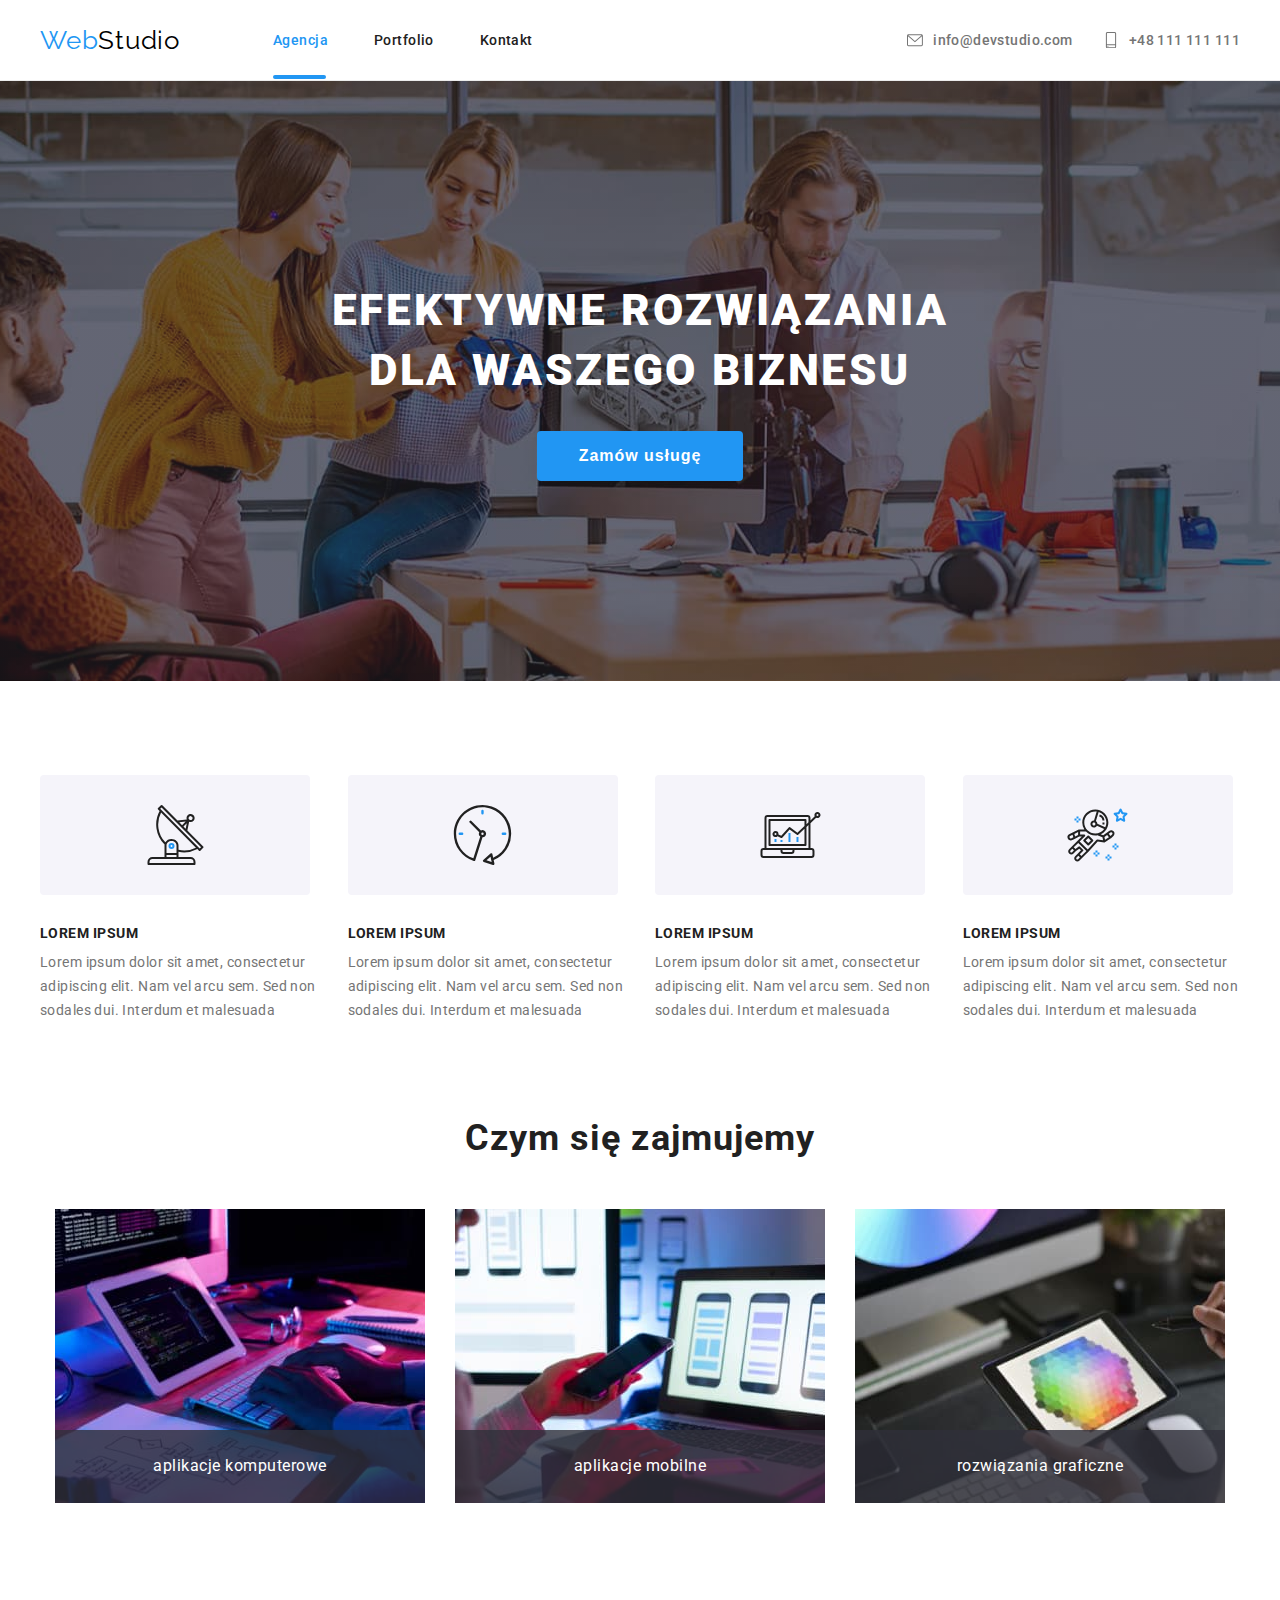
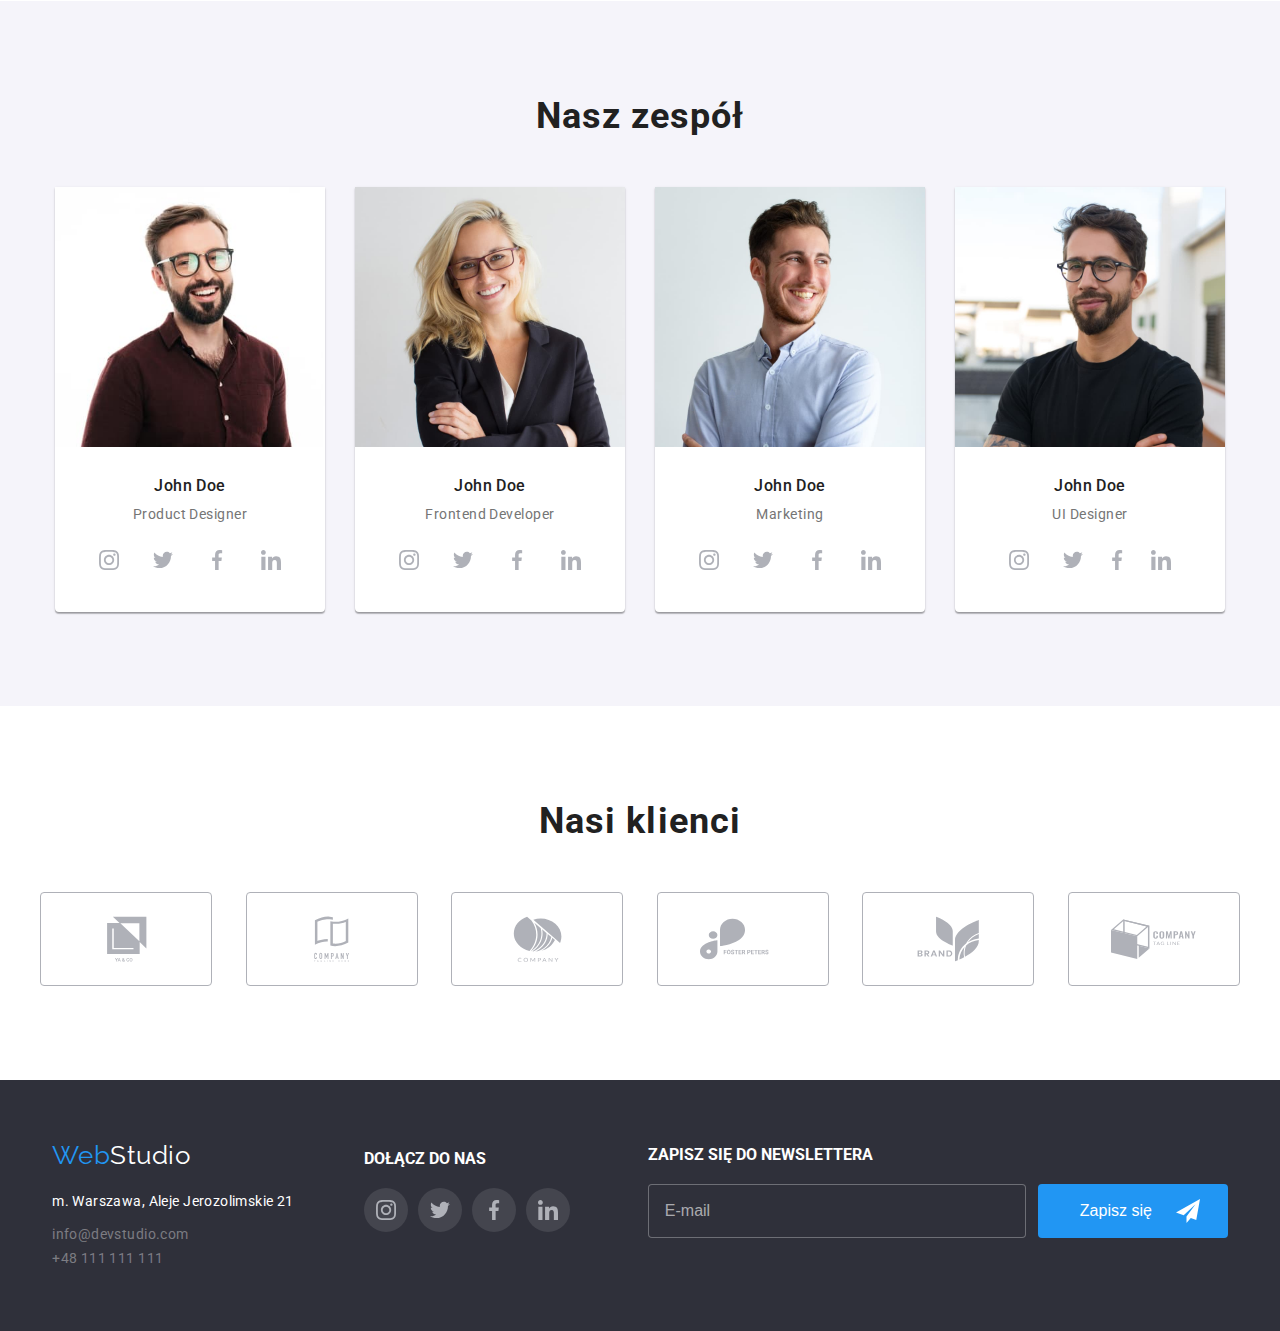
==== commit e5c747f4: "created sass and css with required folders and files, added settings.json" ====
--- a/index.html
+++ b/index.html
@@ -12,7 +12,7 @@
       crossorigin="anonymous"
       referrerpolicy="no-referrer"
     />
-    <link rel="stylesheet" href="./css/styles.css" />
+    <link rel="stylesheet" href="./css/main.min.css" />
     <link rel="preconnect" href="https://fonts.googleapis.com" />
     <link rel="preconnect" href="https://fonts.gstatic.com" crossorigin />
     <link
--- a/css/main.min.css
+++ b/css/main.min.css
@@ -0,0 +1 @@
+body{font-family:"Roboto",sans-serif;color:#757575;margin:0 auto}ul{list-style:none;margin:0;padding:0}.container{max-width:1200px;margin:0 auto;-webkit-box-align:center;-ms-flex-align:center;align-items:center}p,h1,h2,h3,h4,h5{margin:0;padding:0}.section{padding-bottom:0}section{padding:94px 0}.button{background-color:#2196f3;color:#fff;font-size:16px;line-height:1.87;cursor:pointer;border:0;border-radius:4px}.page-header{height:80px;border-bottom:1px solid;border-color:#ececec}.headline{display:-webkit-box;display:-ms-flexbox;display:flex;-webkit-box-pack:justify;-ms-flex-pack:justify;justify-content:space-between;-webkit-box-align:center;-ms-flex-align:center;align-items:center;height:100%}.contact-header{display:-webkit-box;display:-ms-flexbox;display:flex}.contact-header .item:not(:last-child){margin-right:30px}.contact-header__link{text-decoration:none;letter-spacing:.03em;color:#757575}.contact-header__link:hover,.contact-header__link:focus{color:#2196f3;-webkit-transition:color 250ms cubic-bezier(0.4, 0, 0.2, 1);transition:color 250ms cubic-bezier(0.4, 0, 0.2, 1)}.contact-header__list{display:-webkit-box;display:-ms-flexbox;display:flex;margin:0;padding:0;font-weight:500;font-size:14px;letter-spacing:.02em;line-height:1.17;list-style:none}.contact-header__list .contact-header__item:not(:last-child){margin-right:30px}.contact-header__item{display:-webkit-box;display:-ms-flexbox;display:flex;height:100%}.contact-header__item:hover,.contact-header__item:focus{--color3: #2196f3;fill:var(--color3);cursor:pointer;-webkit-transition:fill 250ms cubic-bezier(0.4, 0, 0.2, 1);transition:fill 250ms cubic-bezier(0.4, 0, 0.2, 1)}.contact-header__item:hover>.contact-header__link,.contact-header__item:focus>.contact-header__link{color:#2196f3;-webkit-transition:color 250ms cubic-bezier(0.4, 0, 0.2, 1);transition:color 250ms cubic-bezier(0.4, 0, 0.2, 1)}.contact-header__item>.contact-header__icon:hover{--color3: #2196f3;fill:var(--color3);-webkit-transition:fill 250ms cubic-bezier(0.4, 0, 0.2, 1);transition:fill 250ms cubic-bezier(0.4, 0, 0.2, 1)}.contact-header__icon{display:-webkit-box;display:-ms-flexbox;display:flex;margin-right:10px;height:100%}.menu-nav{display:-webkit-box;display:-ms-flexbox;display:flex;-webkit-box-flex:1;-ms-flex:1;flex:1;-webkit-box-align:center;-ms-flex-align:center;align-items:center;margin-left:93px}.menu-nav .header-nav__item:not(:last-child){margin-right:46px}.header-nav{display:-webkit-box;display:-ms-flexbox;display:flex;-webkit-box-align:center;-ms-flex-align:center;align-items:center;font-weight:500;font-size:14px;letter-spacing:.02em;line-height:1.17;list-style:none}.header-nav__link{color:#212121}.header-nav__link:hover,.header-nav__link:focus{color:#2196f3;-webkit-transition:color 250ms cubic-bezier(0.4, 0, 0.2, 1);transition:color 250ms cubic-bezier(0.4, 0, 0.2, 1)}.header-nav__link{text-decoration:none;letter-spacing:.03em}.header-nav__link--is-active{color:#2196f3;text-decoration:none}.header-nav__link--is-active::after{display:block;content:"";width:53px;height:4px;position:absolute;top:75px;background-color:#2196f3;border-radius:2px}.header-nav__link:hover::after{display:block;content:"";width:53px;height:4px;position:absolute;top:75px;background-color:#2196f3;border-radius:2px;-webkit-transition:background-color 250ms cubic-bezier(0.4, 0, 0.2, 1);transition:background-color 250ms cubic-bezier(0.4, 0, 0.2, 1)}.logo__link{text-decoration:none;letter-spacing:.03em}.logo__part-one{font-family:"Raleway",sans-serif;font-size:26px;letter-spacing:.03em;color:#2196f3}.logo__part-two--header{font-family:"Raleway",sans-serif;font-size:26px;letter-spacing:.03em;color:#000}.logo__part-two--footer{font-family:"Raleway",sans-serif;font-size:26px;color:#fff}.welcome-section{display:-webkit-box;display:-ms-flexbox;display:flex;text-align:center;padding:200px 0;background-color:#2f303a;background-image:-webkit-gradient(linear, left top, left bottom, from(rgba(47, 48, 58, 0.4)), color-stop(50%, rgba(47, 48, 58, 0.4))),url(../images/designers-in-the-office.jpg);background-image:linear-gradient(rgba(47, 48, 58, 0.4) 0%, rgba(47, 48, 58, 0.4) 50%),url(../images/designers-in-the-office.jpg);background-position:center;background-size:cover;background-repeat:no-repeat;max-width:1600px;margin:0 auto}.welcome-section__title{font-weight:900;font-size:44px;line-height:1.36;text-align:center;margin-bottom:30px;letter-spacing:.06em;color:#fff}.button--welcome-section{font-weight:700;letter-spacing:.06em;padding:10px 41.5px}.competences__title{font-weight:700;font-size:14px;line-height:1.17;list-style:none;margin-bottom:10px;color:#212121}.competences__description{font-size:14px;line-height:1.71;letter-spacing:.03em}.competences{display:-webkit-box;display:-ms-flexbox;display:flex;padding:0;margin:0;list-style:none;letter-spacing:.03em;gap:30px}.competences__area{width:270px;height:120px;background-color:#f5f4fa;border-radius:4px;margin-bottom:30px;margin-right:0;position:relative}.competences__icon{display:block;height:50%;width:50%;position:absolute;top:0;right:0;bottom:0;left:0;margin:auto}.work__title{font-weight:700;font-size:36px;line-height:1.17;text-align:center;margin-bottom:50px;letter-spacing:.03em;color:#212121}.work__images{display:-webkit-box;display:-ms-flexbox;display:flex;-webkit-box-pack:center;-ms-flex-pack:center;justify-content:center;gap:30px}.work__card{position:relative}.work__label{width:100%;background-color:rgba(47,48,58,.8);text-align:center;position:absolute;bottom:4px}.work__label-text{color:#fff;text-transform:none;letter-spacing:.03em;line-height:1.17;padding:27px 0}.team{background-color:#f5f4fa}.team__name{padding:30px 0}.team__image{display:block}.team__title{font-weight:700;font-size:36px;line-height:1.17;text-align:center;margin-bottom:50px;letter-spacing:.03em;color:#212121}.team__job-name{font-size:14px;line-height:1.17}.team__desinger-name{font-weight:500;font-size:16px;line-height:1.17;color:#212121;margin-bottom:10px}.team__review{display:-webkit-box;display:-ms-flexbox;display:flex;-webkit-box-pack:center;-ms-flex-pack:center;justify-content:center;letter-spacing:.03em;gap:30px}.team__list{text-align:center;-webkit-box-shadow:0px 1px 3px rgba(0,0,0,.12),0px 1px 1px rgba(0,0,0,.14),0px 2px 1px rgba(0,0,0,.2);box-shadow:0px 1px 3px rgba(0,0,0,.12),0px 1px 1px rgba(0,0,0,.14),0px 2px 1px rgba(0,0,0,.2);border-radius:0px 0px 4px 4px;background-color:#fff}.team__icon-list{display:-webkit-box;display:-ms-flexbox;display:flex;-webkit-box-pack:center;-ms-flex-pack:center;justify-content:center;margin-top:16px}.team__icon-item:not(:last-child){margin-right:10px}.team__icon-link{width:44px;height:44px;display:-webkit-box;display:-ms-flexbox;display:flex;-webkit-box-pack:center;-ms-flex-pack:center;justify-content:center;-webkit-box-align:center;-ms-flex-align:center;align-items:center;-webkit-transition:fill 250ms;transition:fill 250ms;-webkit-transition:background-color 250ms;transition:background-color 250ms;-webkit-transition-timing-function:250ms cubic-bezier(0.4, 0, 0.2, 1);transition-timing-function:250ms cubic-bezier(0.4, 0, 0.2, 1);border-radius:50%}.team__icon-link:hover,.team__icon-link:focus{background-color:#2196f3;--color5: #ffffff;fill:var(--color5);-webkit-transition:fill 250ms;transition:fill 250ms;-webkit-transition:background-color 250ms;transition:background-color 250ms;-webkit-transition-timing-function:250ms cubic-bezier(0.4, 0, 0.2, 1);transition-timing-function:250ms cubic-bezier(0.4, 0, 0.2, 1)}.customers__title{font-weight:700;font-size:36px;line-height:1.17;text-align:center;margin-bottom:50px;letter-spacing:.03em;color:#212121}.customers__logo{display:-webkit-box;display:-ms-flexbox;display:flex;height:92px;width:170px;--color: #afb1b8;fill:var(--color);border:1px solid #afb1b8;border-radius:4px;-webkit-transition:250ms;transition:250ms;-webkit-transition-timing-function:250ms cubic-bezier(0.4, 0, 0.2, 1);transition-timing-function:250ms cubic-bezier(0.4, 0, 0.2, 1)}.customers__logo:hover,.customers__logo:focus{border:1px solid;border-color:#2196f3;cursor:pointer;--color: #2196f3;-webkit-transition:250ms;transition:250ms;-webkit-transition-timing-function:250ms cubic-bezier(0.4, 0, 0.2, 1);transition-timing-function:250ms cubic-bezier(0.4, 0, 0.2, 1)}.customers__icon{width:50%;height:50%;position:relative;top:0;right:0;bottom:0;left:0;margin:auto}.customers__list{display:-webkit-box;display:-ms-flexbox;display:flex;-webkit-box-pack:justify;-ms-flex-pack:justify;justify-content:space-between;padding:0;list-style-type:none}.page-footer{display:-webkit-box;display:-ms-flexbox;display:flex;padding-top:60px;padding-bottom:60px;background-color:#2f303a}.address__footer{font-style:normal;font-size:14px;line-height:1.71;letter-spacing:.03em;text-align:left;list-style:none}.address__street{font-style:normal;font-size:14px;line-height:1.71;text-align:left;margin-top:20px;margin-bottom:9px;letter-spacing:.03em;color:#fff}.address__link{text-decoration:none;letter-spacing:.03em;color:rgba(255,255,255,.3764705882)}.address__link:hover,.address__link:focus{color:#2196f3;-webkit-transition:color 250ms cubic-bezier(0.4, 0, 0.2, 1);transition:color 250ms cubic-bezier(0.4, 0, 0.2, 1)}.footer-media__list{display:-webkit-box;display:-ms-flexbox;display:flex;margin-bottom:30px}.footer-media__item:not(:last-child){margin-right:10px}.footer-media{display:-webkit-box;display:-ms-flexbox;display:flex;margin-left:70px;-webkit-box-orient:vertical;-webkit-box-direction:normal;-ms-flex-direction:column;flex-direction:column}.footer-media__link{width:44px;height:44px;display:-webkit-box;display:-ms-flexbox;display:flex;-webkit-box-pack:center;-ms-flex-pack:center;justify-content:center;-webkit-box-align:center;-ms-flex-align:center;align-items:center;-webkit-transition:fill 2250ms;transition:fill 2250ms;-webkit-transition:background-color 250ms;transition:background-color 250ms;-webkit-transition-timing-function:250ms cubic-bezier(0.4, 0, 0.2, 1);transition-timing-function:250ms cubic-bezier(0.4, 0, 0.2, 1);border-radius:50%;background:rgba(255,255,255,.1)}.footer-media__link:hover,.footer-media__link:focus{background-color:#2196f3;--color5: #ffffff;fill:var(--color5);-webkit-transition:background-color 250ms;transition:background-color 250ms;-webkit-transition-timing-function:250ms cubic-bezier(0.4, 0, 0.2, 1);transition-timing-function:250ms cubic-bezier(0.4, 0, 0.2, 1)}.footer-contact{display:-webkit-box;display:-ms-flexbox;display:flex}.footer-media__title{color:#fff;text-transform:uppercase;margin-bottom:20px}.footer-info{display:inline-block}.footer-news{display:-webkit-box;display:-ms-flexbox;display:flex;margin-left:78px;margin-bottom:20px;-webkit-box-orient:vertical;-webkit-box-direction:normal;-ms-flex-direction:column;flex-direction:column}.footer-news__title{color:#fff;text-transform:uppercase;margin-bottom:20px}.footer-news__form{display:-webkit-box;display:-ms-flexbox;display:flex;margin-bottom:8px}.footer-button{display:-webkit-inline-box;display:-ms-inline-flexbox;display:inline-flex;-webkit-box-align:center;-ms-flex-align:center;align-items:center;padding:10px 28px 10px 42px;margin-left:12px;background-color:#2196f3;border-radius:4px;border:0;color:#fff;font-size:16px;line-height:1.87;-webkit-transition:250ms cubic-bezier(0.4, 0, 0.2, 1);transition:250ms cubic-bezier(0.4, 0, 0.2, 1)}.footer-button:hover,.footer-button:focus{-webkit-filter:0px 4px 4px rgba(0,0,0,.25);filter:0px 4px 4px rgba(0,0,0,.25);-webkit-transition:-webkit-filter 250ms cubic-bezier(0.4, 0, 0.2, 1);transition:-webkit-filter 250ms cubic-bezier(0.4, 0, 0.2, 1);transition:filter 250ms cubic-bezier(0.4, 0, 0.2, 1);transition:filter 250ms cubic-bezier(0.4, 0, 0.2, 1), -webkit-filter 250ms cubic-bezier(0.4, 0, 0.2, 1);cursor:pointer}.footer-button__icon{margin-left:24px;--color: #ffffff;fill:var(--color)}.footer-news__input{width:358px;height:50px;padding-left:16px;border-radius:4px;border:1px solid rgba(255,255,255,.3);background-color:#2f303a;color:rgba(255,255,255,.6);-webkit-filter:0px 4px 4px rgba(0,0,0,.15);filter:0px 4px 4px rgba(0,0,0,.15)}.footer-news__input::-webkit-input-placeholder{color:rgba(255,255,255,.6);font-size:16px;line-height:1.25;background-color:var(--bg-footer)}.footer-news__input::-moz-placeholder{color:rgba(255,255,255,.6);font-size:16px;line-height:1.25;background-color:var(--bg-footer)}.footer-news__input:-ms-input-placeholder{color:rgba(255,255,255,.6);font-size:16px;line-height:1.25;background-color:var(--bg-footer)}.footer-news__input::-ms-input-placeholder{color:rgba(255,255,255,.6);font-size:16px;line-height:1.25;background-color:var(--bg-footer)}.footer-news__input::placeholder{color:rgba(255,255,255,.6);font-size:16px;line-height:1.25;background-color:var(--bg-footer)}.modal{top:50%;left:50%;width:528px;height:581px;background-color:#fff;position:absolute;-webkit-transition-property:visibility,opacity,-webkit-transform;transition-property:visibility,opacity,-webkit-transform;transition-property:visibility,opacity,transform;transition-property:visibility,opacity,transform,-webkit-transform;-webkit-transform:translateX(-50%) translateY(-50%);transform:translateX(-50%) translateY(-50%);opacity:1;display:block;-webkit-box-shadow:0px 1px 3px rgba(0,0,0,.12),0px 1px 1px rgba(0,0,0,.14),0px 2px 1px rgba(0,0,0,.2);box-shadow:0px 1px 3px rgba(0,0,0,.12),0px 1px 1px rgba(0,0,0,.14),0px 2px 1px rgba(0,0,0,.2);border-radius:4px;-webkit-transition:opacity 250ms cubic-bezier(0.4, 0, 0.2, 1),visibility 250ms cubic-bezier(0.4, 0, 0.2, 1);transition:opacity 250ms cubic-bezier(0.4, 0, 0.2, 1),visibility 250ms cubic-bezier(0.4, 0, 0.2, 1)}.modal__close-window{position:absolute;top:8px;right:8px;width:30px;height:30px;background-color:#fff;border:1px solid rgba(0,0,0,.1);border-radius:50%;cursor:pointer;display:-webkit-box;display:-ms-flexbox;display:flex;-webkit-box-pack:center;-ms-flex-pack:center;justify-content:center;-webkit-box-align:center;-ms-flex-align:center;align-items:center}.modal__title{color:#000;font-size:20px;line-height:1.17;text-align:center;letter-spacing:.03em;margin-top:40px;margin-bottom:12px}.modal__form{margin:0 40px}.modal__label{font-size:12px;line-height:1.17;margin-bottom:4px}.modal__label-link{display:inline-block;color:#2196f3}.modal__label-choice::before{display:block;content:"";width:16px;height:15px;border:2px solid #212121;border-radius:2px;position:absolute;left:16px;top:4px;cursor:pointer}.modal__input{height:40px;padding-left:40px;border:1px solid rgba(33,33,33,.2);border-radius:4px;margin-bottom:10px}.modal__input-choice{-webkit-appearance:none;-moz-appearance:none;appearance:none;position:relative;left:-5px;cursor:pointer;width:15px;height:14px;border-radius:2px}.modal__input-choice:checked+.modal__label-choice::before{background-color:#2196f3;border-color:var #2196f3}.modal__input-choice .modal__label-choice{position:relative;color:#757575}.modal__input:focus-within,.modal-textarea:focus-within{outline:1px solid #2196f3;-webkit-transition:outline 250ms cubic-bezier(0.4, 0, 0.2, 1);transition:outline 250ms cubic-bezier(0.4, 0, 0.2, 1)}.modal__input:focus-within+.modal__icon{fill:#2196f3;-webkit-transition:outline 250ms cubic-bezier(0.4, 0, 0.2, 1);transition:outline 250ms cubic-bezier(0.4, 0, 0.2, 1)}.modal-textarea{height:120px;resize:none;margin-bottom:10px;padding:12px 16px;border-radius:4px;border:1px solid rgba(33,33,33,.2)}.modal-textarea::-webkit-input-placeholder{color:rgba(117,117,117,.5);font-size:12px;line-height:1.17}.modal-textarea::-moz-placeholder{color:rgba(117,117,117,.5);font-size:12px;line-height:1.17}.modal-textarea:-ms-input-placeholder{color:rgba(117,117,117,.5);font-size:12px;line-height:1.17}.modal-textarea::-ms-input-placeholder{color:rgba(117,117,117,.5);font-size:12px;line-height:1.17}.modal-textarea::placeholder{color:rgba(117,117,117,.5);font-size:12px;line-height:1.17}.modal-button{position:absolute;padding:10px 76px;left:164px;bottom:40px;background-color:#2196f3;border-radius:4px;border:0;color:#fff;font-size:16px;line-height:1.87;-webkit-transition:250ms cubic-bezier(0.4, 0, 0.2, 1);transition:250ms cubic-bezier(0.4, 0, 0.2, 1)}.modal-button:hover,.modal-button:focus{-webkit-filter:0px 4px 4px rgba(0,0,0,.25);filter:0px 4px 4px rgba(0,0,0,.25);-webkit-transition:-webkit-filter 250ms cubic-bezier(0.4, 0, 0.2, 1);transition:-webkit-filter 250ms cubic-bezier(0.4, 0, 0.2, 1);transition:filter 250ms cubic-bezier(0.4, 0, 0.2, 1);transition:filter 250ms cubic-bezier(0.4, 0, 0.2, 1), -webkit-filter 250ms cubic-bezier(0.4, 0, 0.2, 1);cursor:pointer}.modal__field{display:-webkit-box;display:-ms-flexbox;display:flex;-webkit-box-orient:vertical;-webkit-box-direction:normal;-ms-flex-direction:column;flex-direction:column;position:relative}.modal__field:nth-child(4){margin-bottom:10px}.modal__field:nth-child(5){-webkit-box-orient:horizontal;-webkit-box-direction:normal;-ms-flex-direction:row;flex-direction:row;-webkit-box-pack:center;-ms-flex-pack:center;justify-content:center;font-size:14px;line-height:1.71;letter-spacing:.03em}.modal__field:nth-child(1) .modal__icon,.modal__field:nth-child(2) .modal__icon,.modal__field:nth-child(3) .modal__icon{position:absolute;top:28px;left:13px}.modal__field:nth-child(5) .modal__icon{position:absolute;top:7px;left:19px;cursor:pointer}.backdrop{position:fixed;left:0;top:0;display:-webkit-box;display:-ms-flexbox;display:flex;width:100%;height:100%;background-color:rgba(0,0,0,.2);-webkit-transition-duration:500ms;transition-duration:500ms}.is-hidden{pointer-events:none;visibility:hidden;opacity:0}.main-buttons{display:-webkit-box;display:-ms-flexbox;display:flex;padding-bottom:0}.main-buttons__list{list-style:none;display:-webkit-box;display:-ms-flexbox;display:flex;gap:8px}.main-buttons__item{letter-spacing:.03em;border:0;border-radius:4px;padding:6px 22px;cursor:pointer;color:#212121;font-weight:500;font-size:16px;line-height:1.62;text-align:center}.main-buttons__item:hover{background-color:#2196f3;color:#fff;-webkit-box-shadow:0px 1px 3px rgba(0,0,0,.12),0px 1px 1px rgba(0,0,0,.14),0px 2px 1px rgba(0,0,0,.2);box-shadow:0px 1px 3px rgba(0,0,0,.12),0px 1px 1px rgba(0,0,0,.14),0px 2px 1px rgba(0,0,0,.2);border-radius:0px 0px 4px 4px;-webkit-transition:background-color 250ms cubic-bezier(0.4, 0, 0.2, 1),color 250ms cubic-bezier(0.4, 0, 0.2, 1),-webkit-box-shadow 250ms cubic-bezier(0.4, 0, 0.2, 1);transition:background-color 250ms cubic-bezier(0.4, 0, 0.2, 1),color 250ms cubic-bezier(0.4, 0, 0.2, 1),-webkit-box-shadow 250ms cubic-bezier(0.4, 0, 0.2, 1);transition:background-color 250ms cubic-bezier(0.4, 0, 0.2, 1),color 250ms cubic-bezier(0.4, 0, 0.2, 1),box-shadow 250ms cubic-bezier(0.4, 0, 0.2, 1);transition:background-color 250ms cubic-bezier(0.4, 0, 0.2, 1),color 250ms cubic-bezier(0.4, 0, 0.2, 1),box-shadow 250ms cubic-bezier(0.4, 0, 0.2, 1),-webkit-box-shadow 250ms cubic-bezier(0.4, 0, 0.2, 1)}.cards{padding-top:50px}.cards__set{display:-webkit-box;display:-ms-flexbox;display:flex;-ms-flex-wrap:wrap;flex-wrap:wrap;-webkit-box-pack:center;-ms-flex-pack:center;justify-content:center;gap:30px}.card__image{display:block}.card__range{position:relative;overflow:hidden;background-color:#fff}.card__range:hover,.card__range:focus{-webkit-box-shadow:0px 1px 3px rgba(0,0,0,.12),0px 1px 1px rgba(0,0,0,.14),0px 2px 1px rgba(0,0,0,.2);box-shadow:0px 1px 3px rgba(0,0,0,.12),0px 1px 1px rgba(0,0,0,.14),0px 2px 1px rgba(0,0,0,.2);border-radius:0px 0px 4px 4px;cursor:pointer;-webkit-transition:-webkit-box-shadow 250ms cubic-bezier(0.4, 0, 0.2, 1);transition:-webkit-box-shadow 250ms cubic-bezier(0.4, 0, 0.2, 1);transition:box-shadow 250ms cubic-bezier(0.4, 0, 0.2, 1);transition:box-shadow 250ms cubic-bezier(0.4, 0, 0.2, 1), -webkit-box-shadow 250ms cubic-bezier(0.4, 0, 0.2, 1)}.card__item{border-left:1px solid;border-bottom:1px solid;border-right:1px solid;padding:20px 24px 20px 24px;border-color:#eee;background-color:#fff;position:relative;overflow:hidden}.card__name{font-size:16px;line-height:1.87;letter-spacing:.03em}.card__title{font-weight:700;font-size:18px;line-height:2;letter-spacing:.06em;margin-bottom:4px;color:#212121}.card__portfolio-overlay{display:block;width:100%;height:294px;top:0;left:0;position:absolute;padding:49px 24px 49px 45px;background-color:rgba(33,150,243,.9);-webkit-transform:translateY(100%);transform:translateY(100%);-webkit-transition:-webkit-transform 250ms cubic-bezier(0.4, 0, 0.2, 1);transition:-webkit-transform 250ms cubic-bezier(0.4, 0, 0.2, 1);transition:transform 250ms cubic-bezier(0.4, 0, 0.2, 1);transition:transform 250ms cubic-bezier(0.4, 0, 0.2, 1), -webkit-transform 250ms cubic-bezier(0.4, 0, 0.2, 1)}.card__range:hover .card__portfolio-overlay,.card__portfolio-overlay:focus{-webkit-transform:translateY(0);transform:translateY(0);visibility:visible}.card__portfolio-text{font-size:18px;line-height:1.55;letter-spacing:.03em;color:#fff}/*# sourceMappingURL=main.min.css.map */